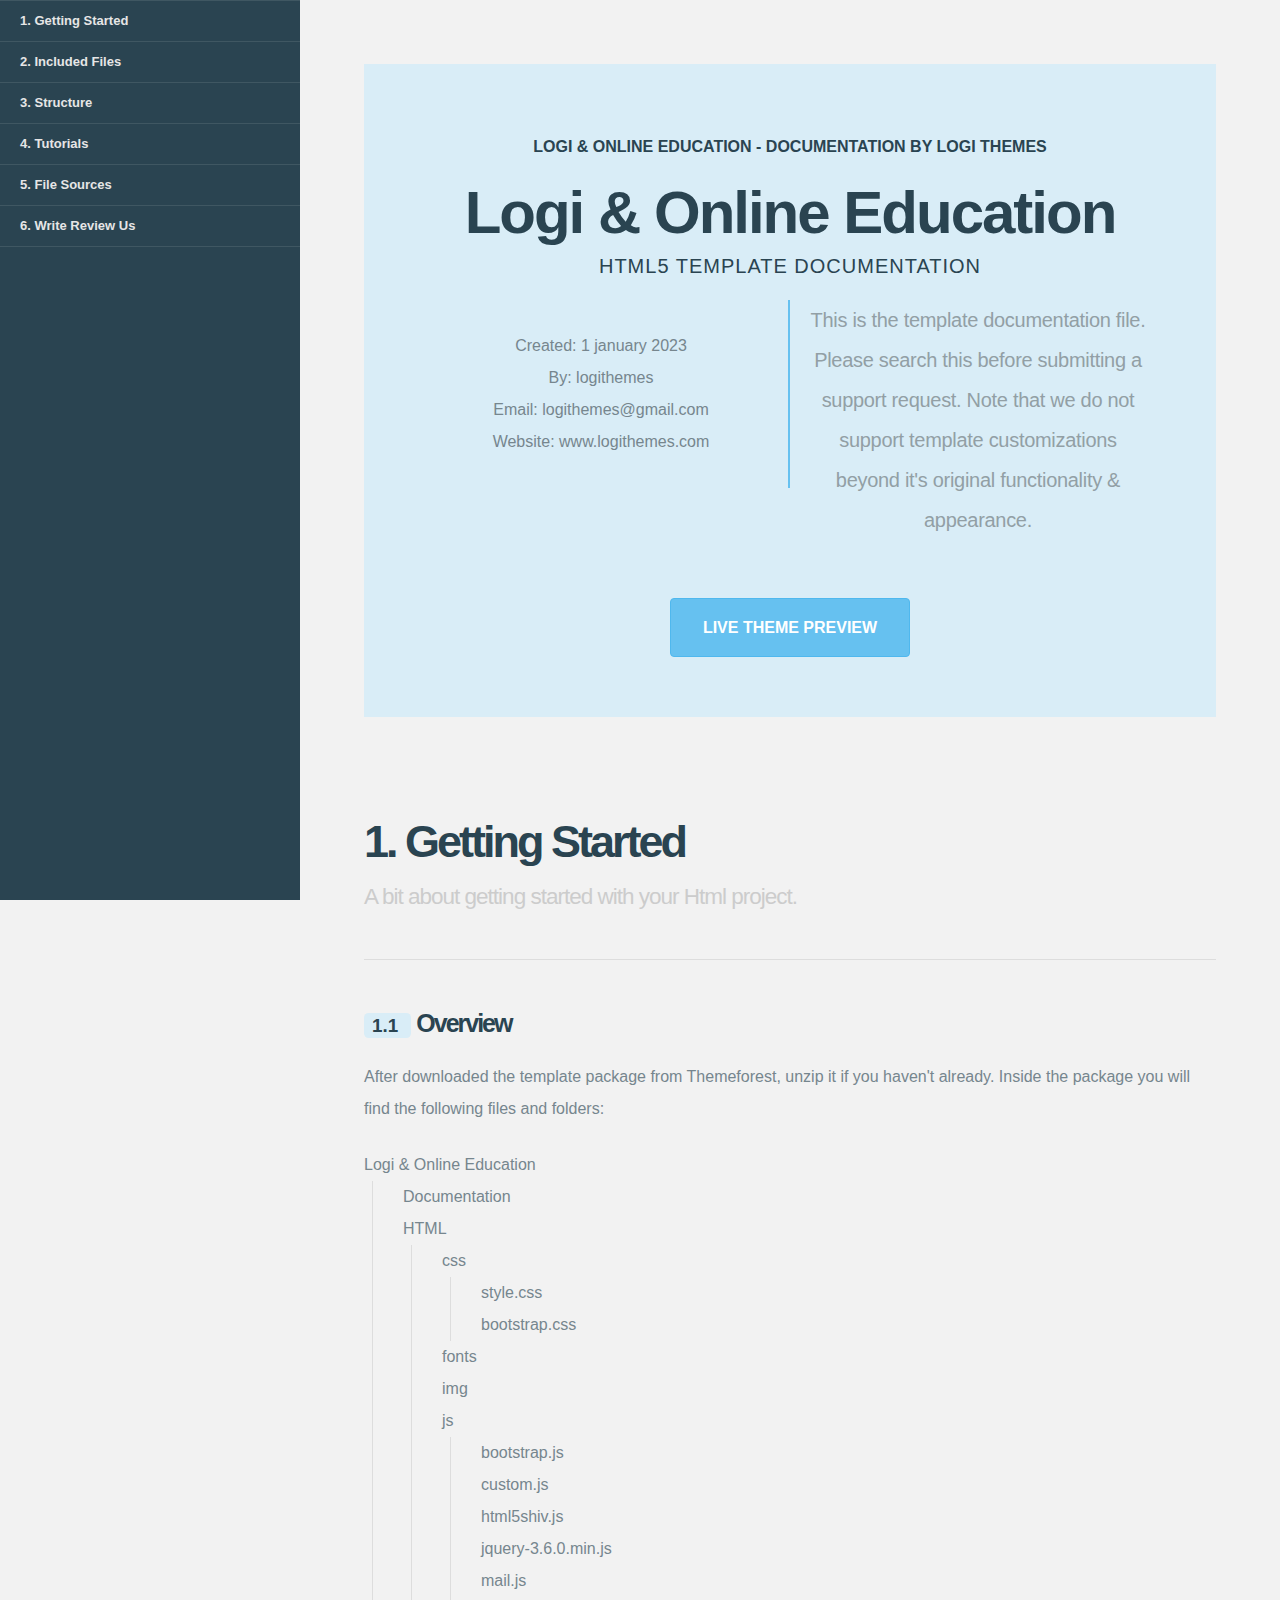
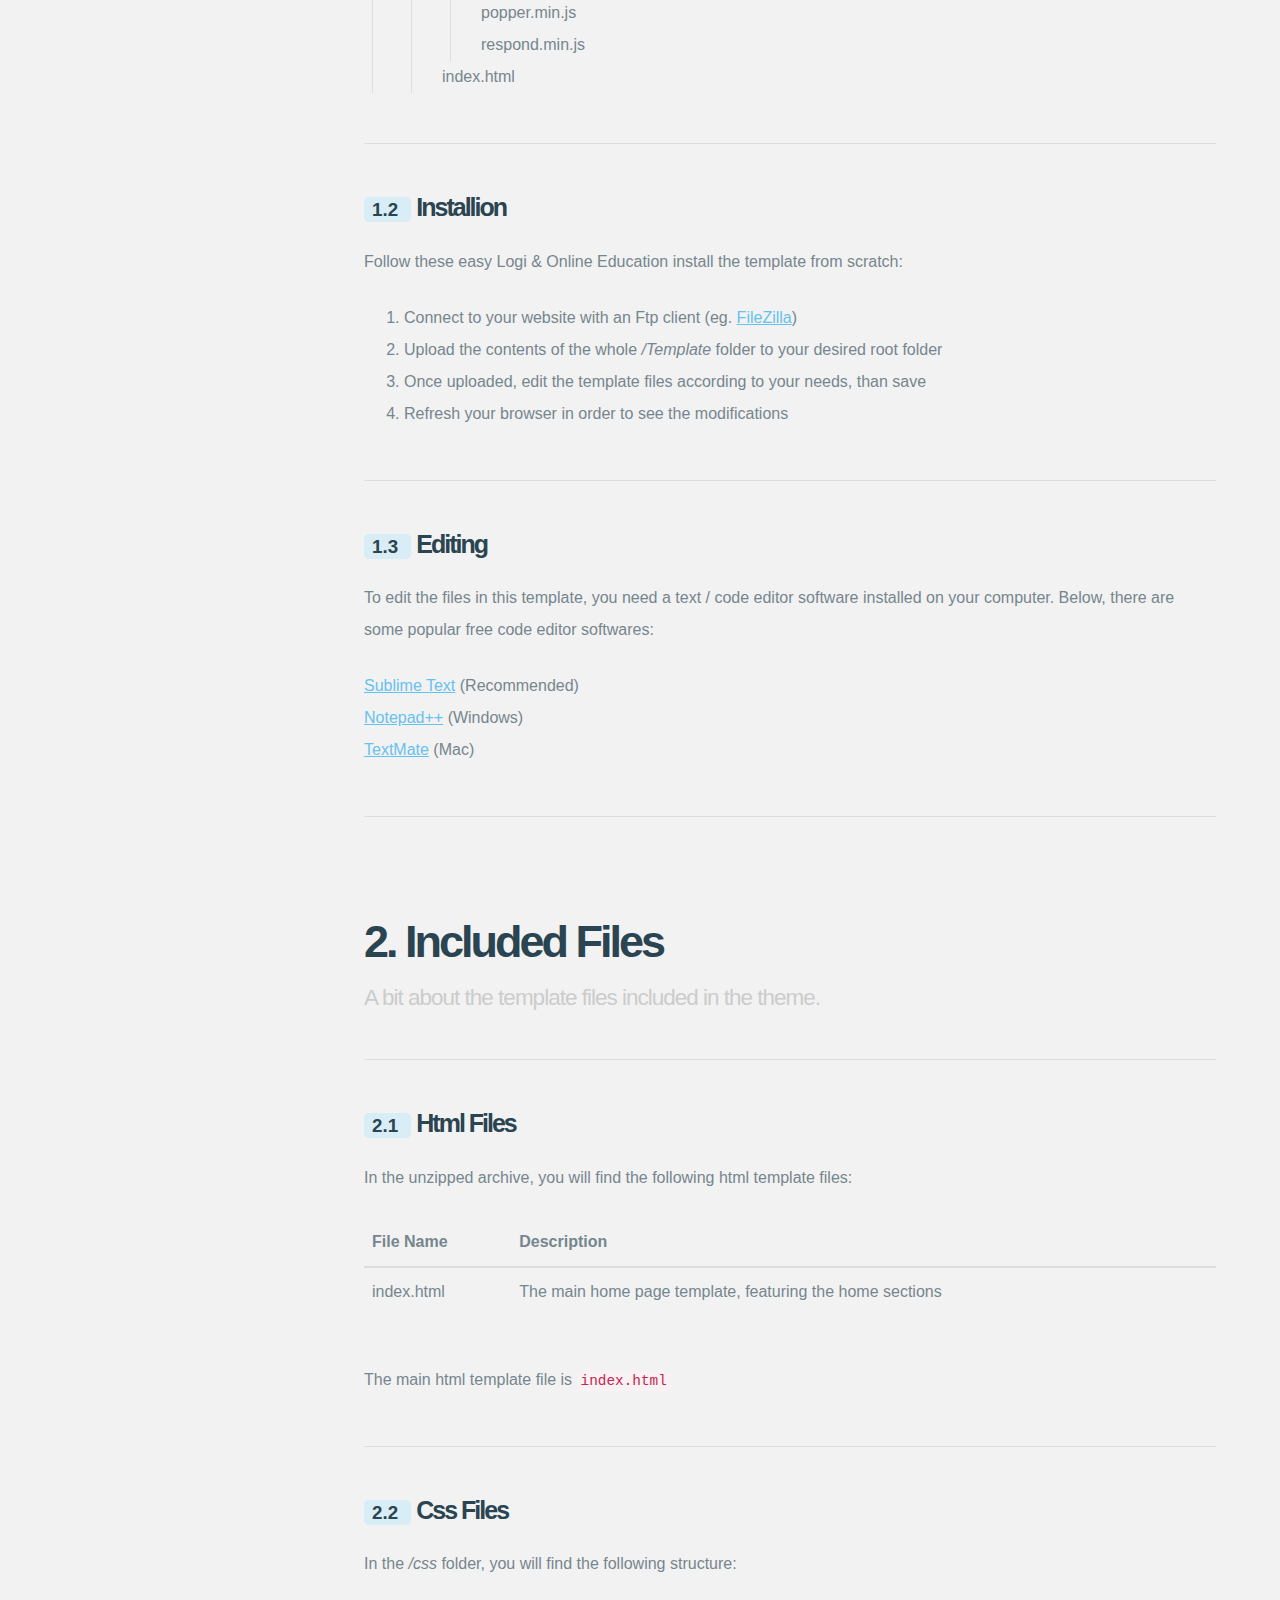
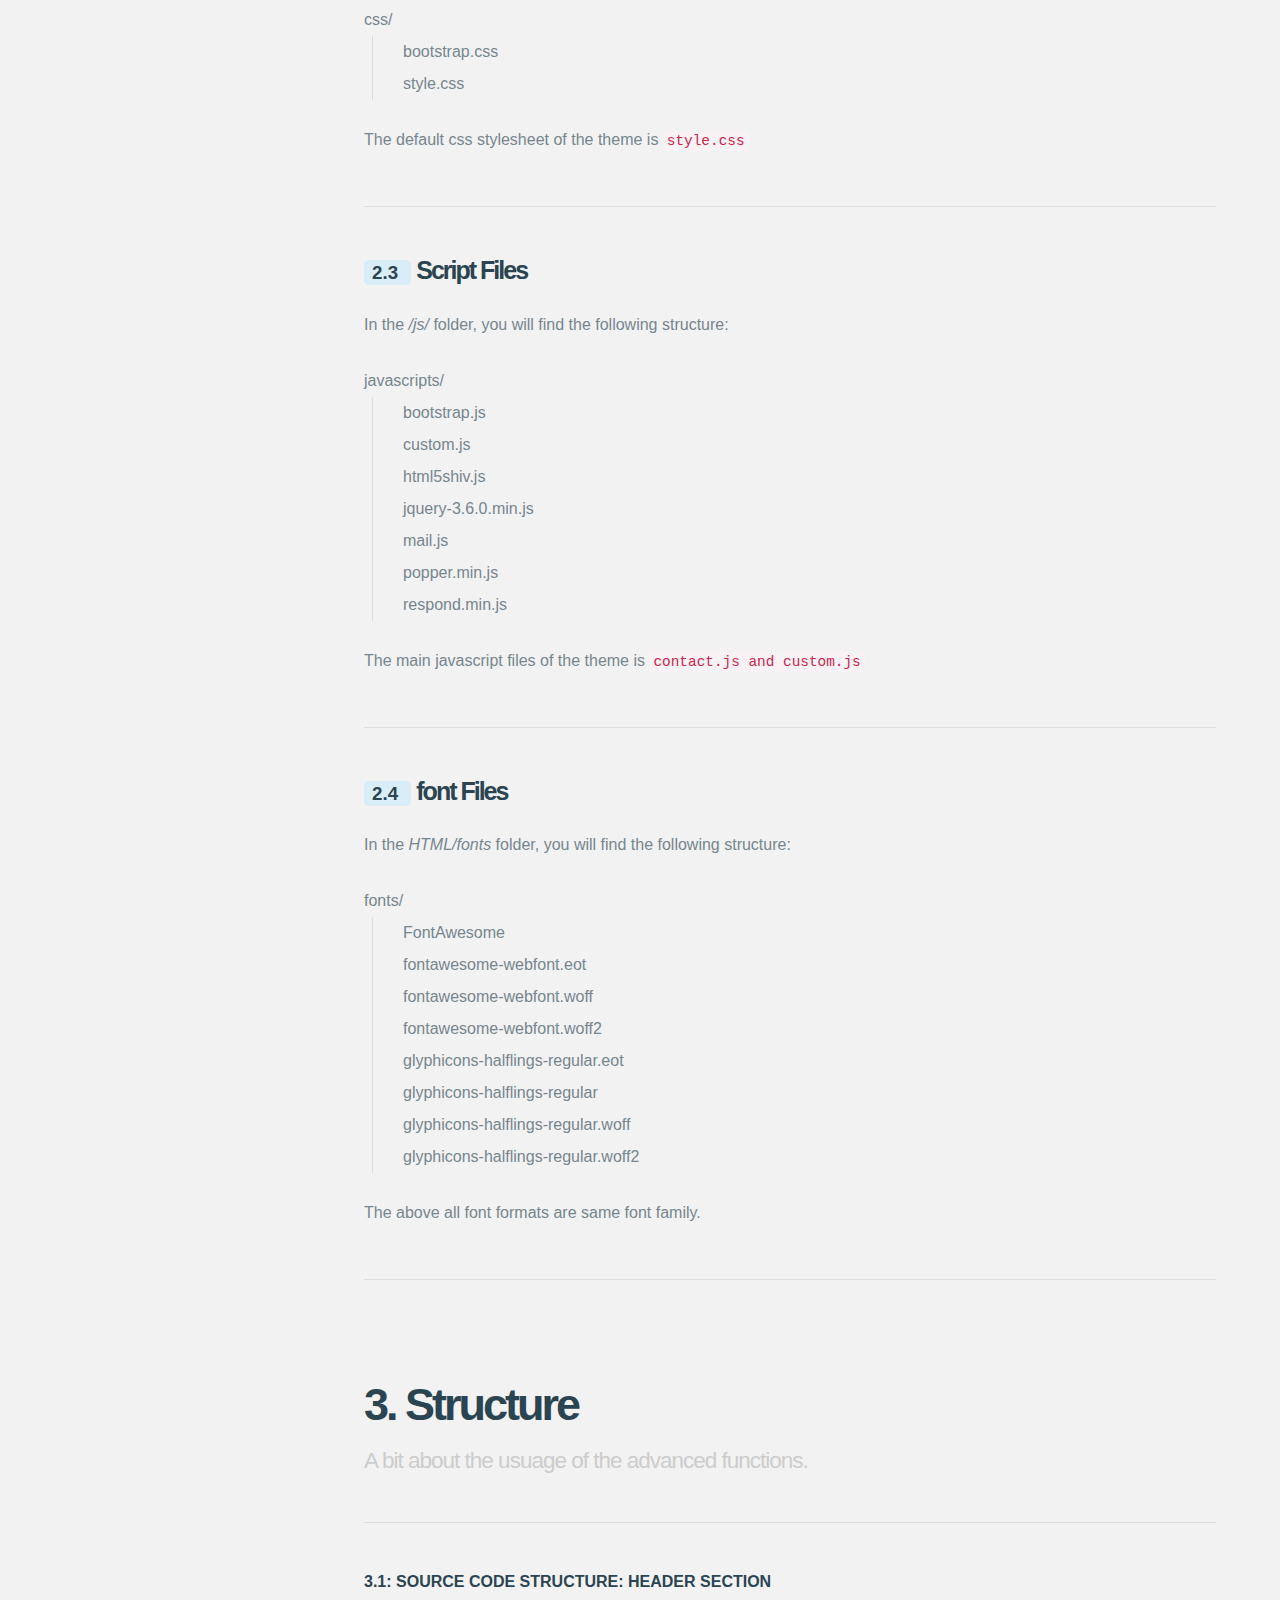
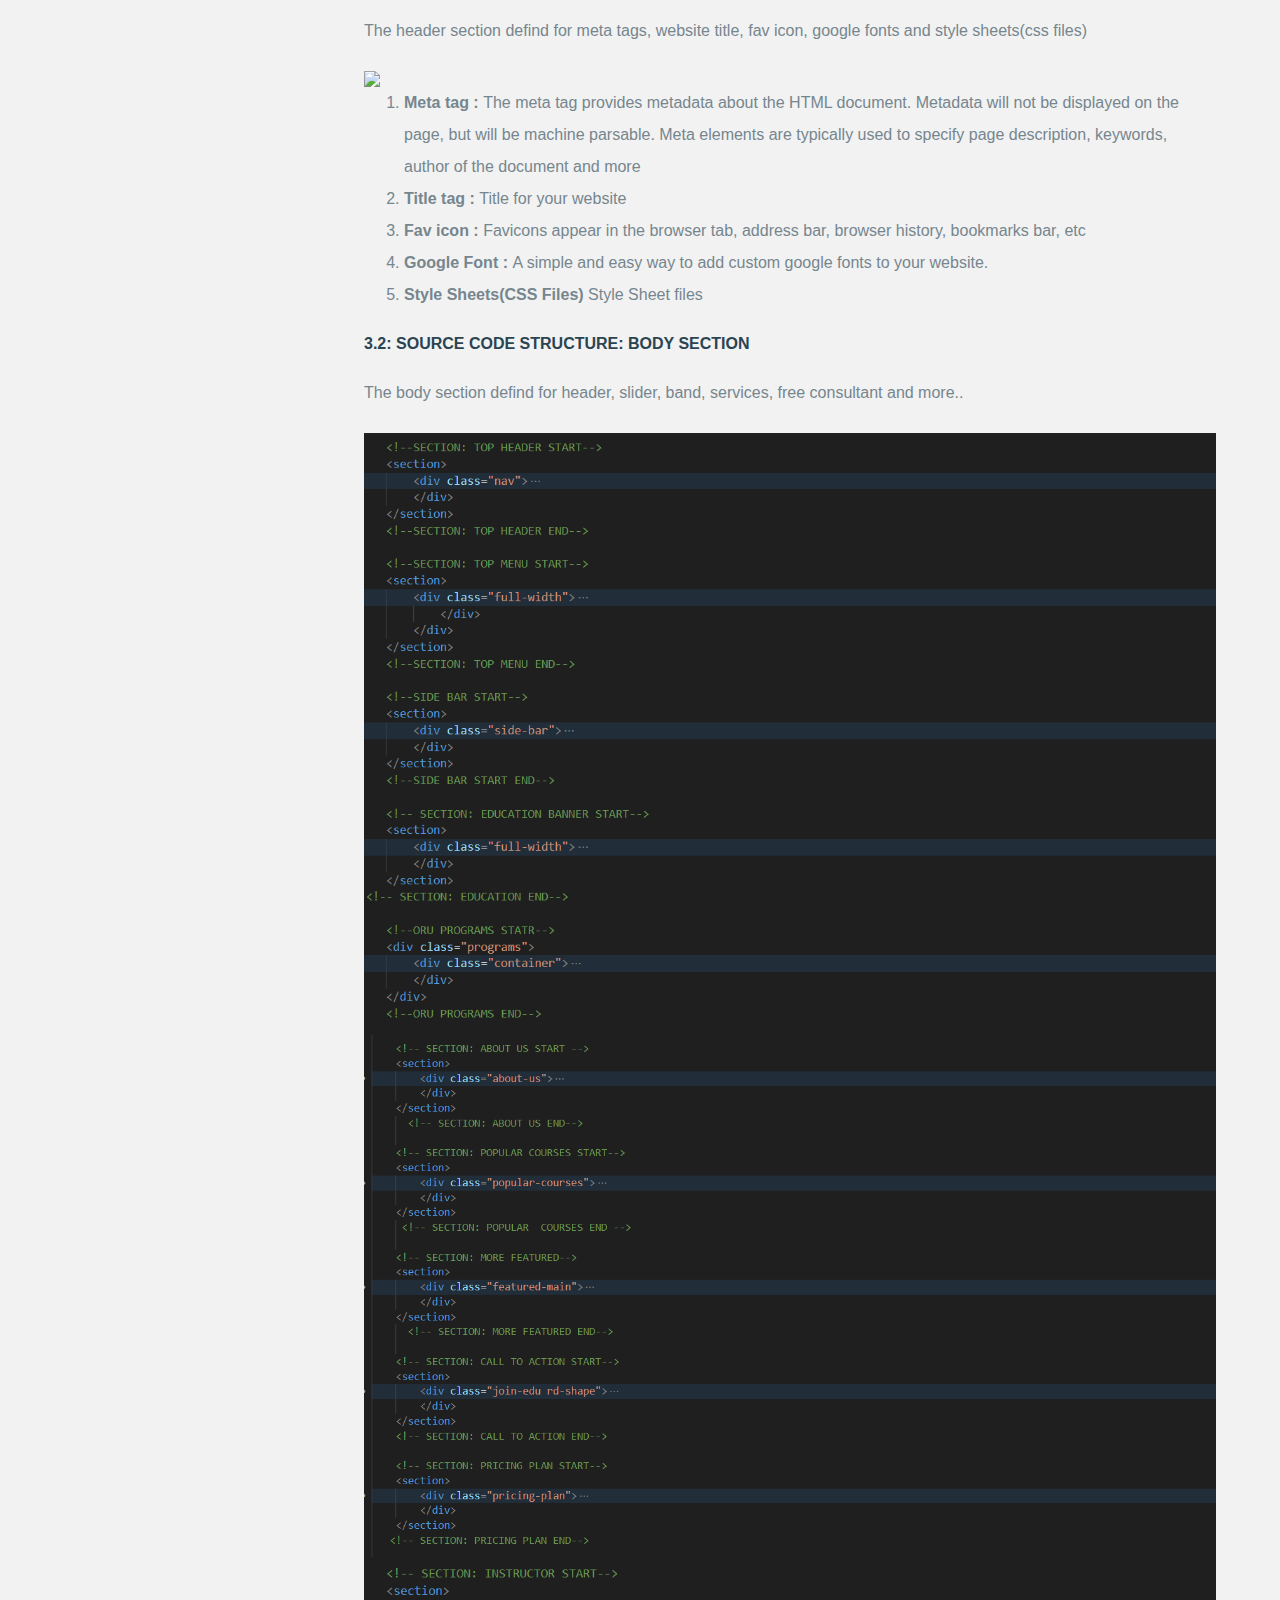
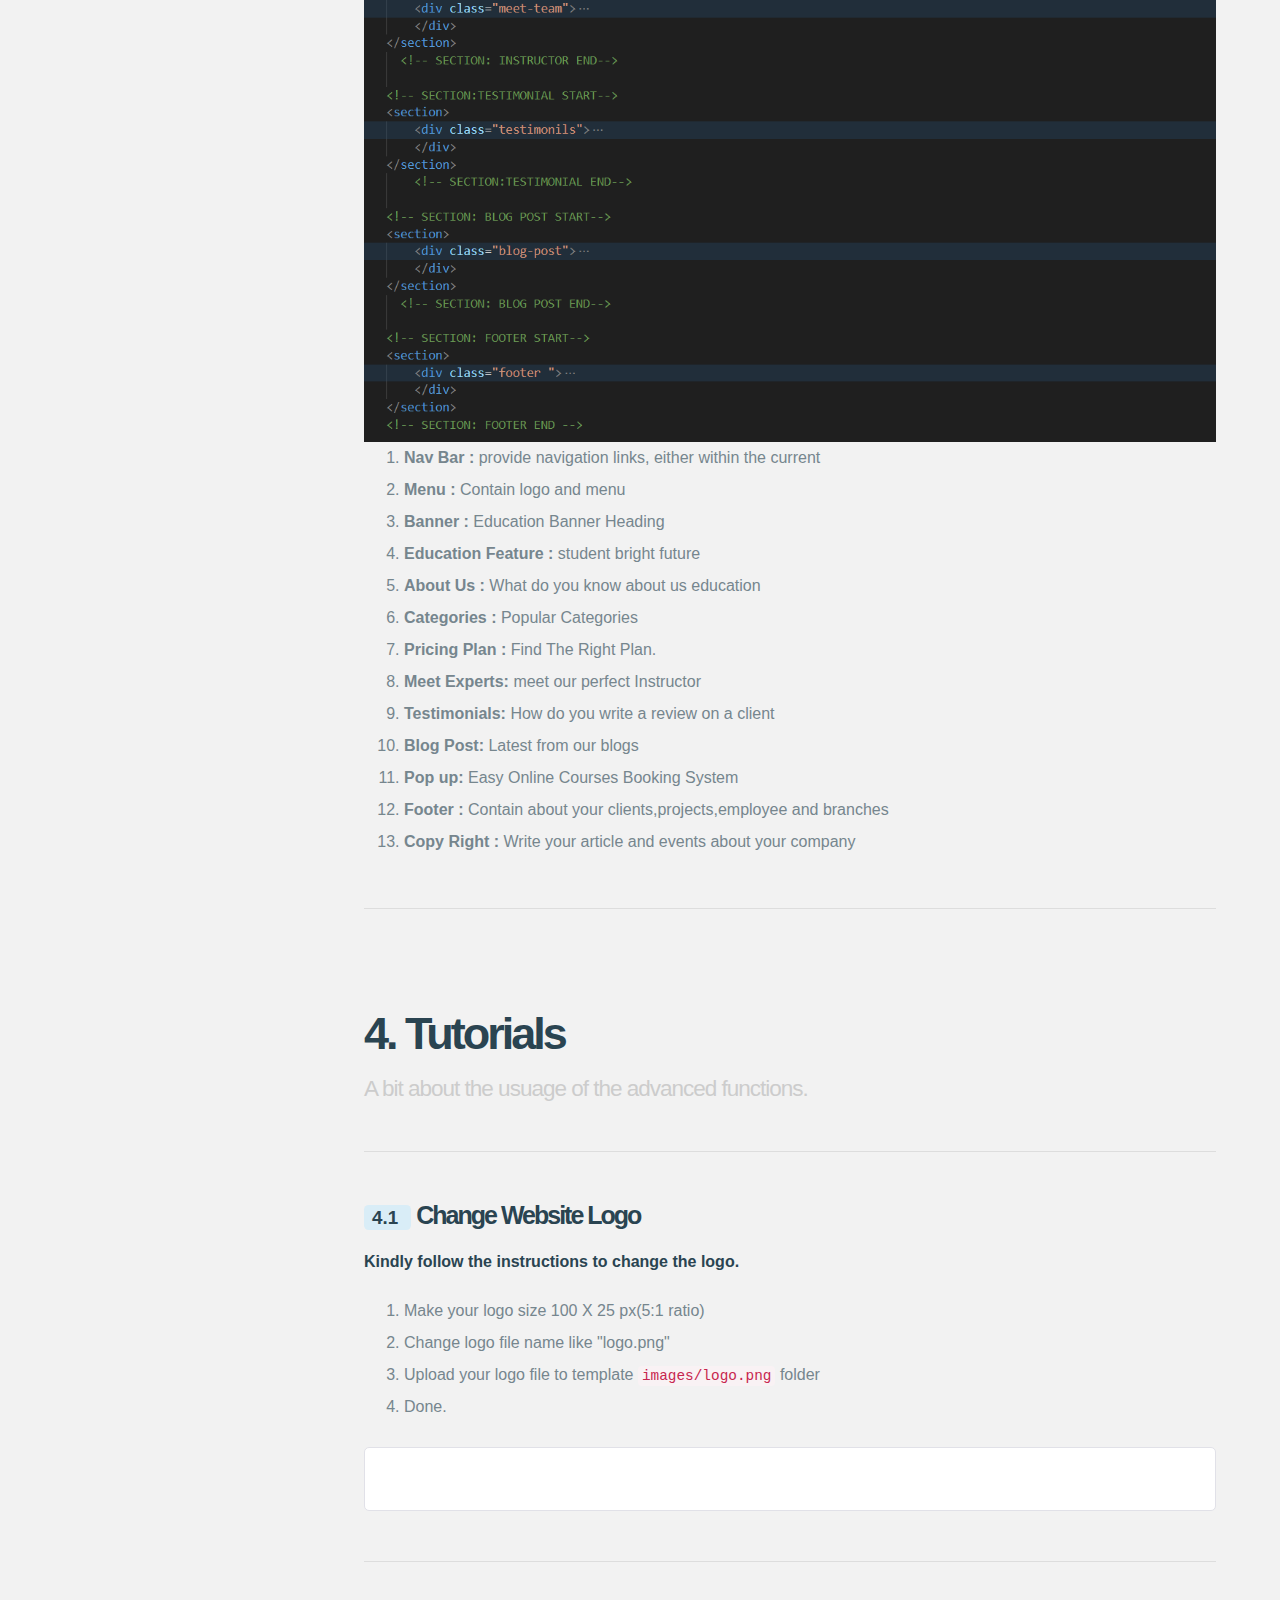
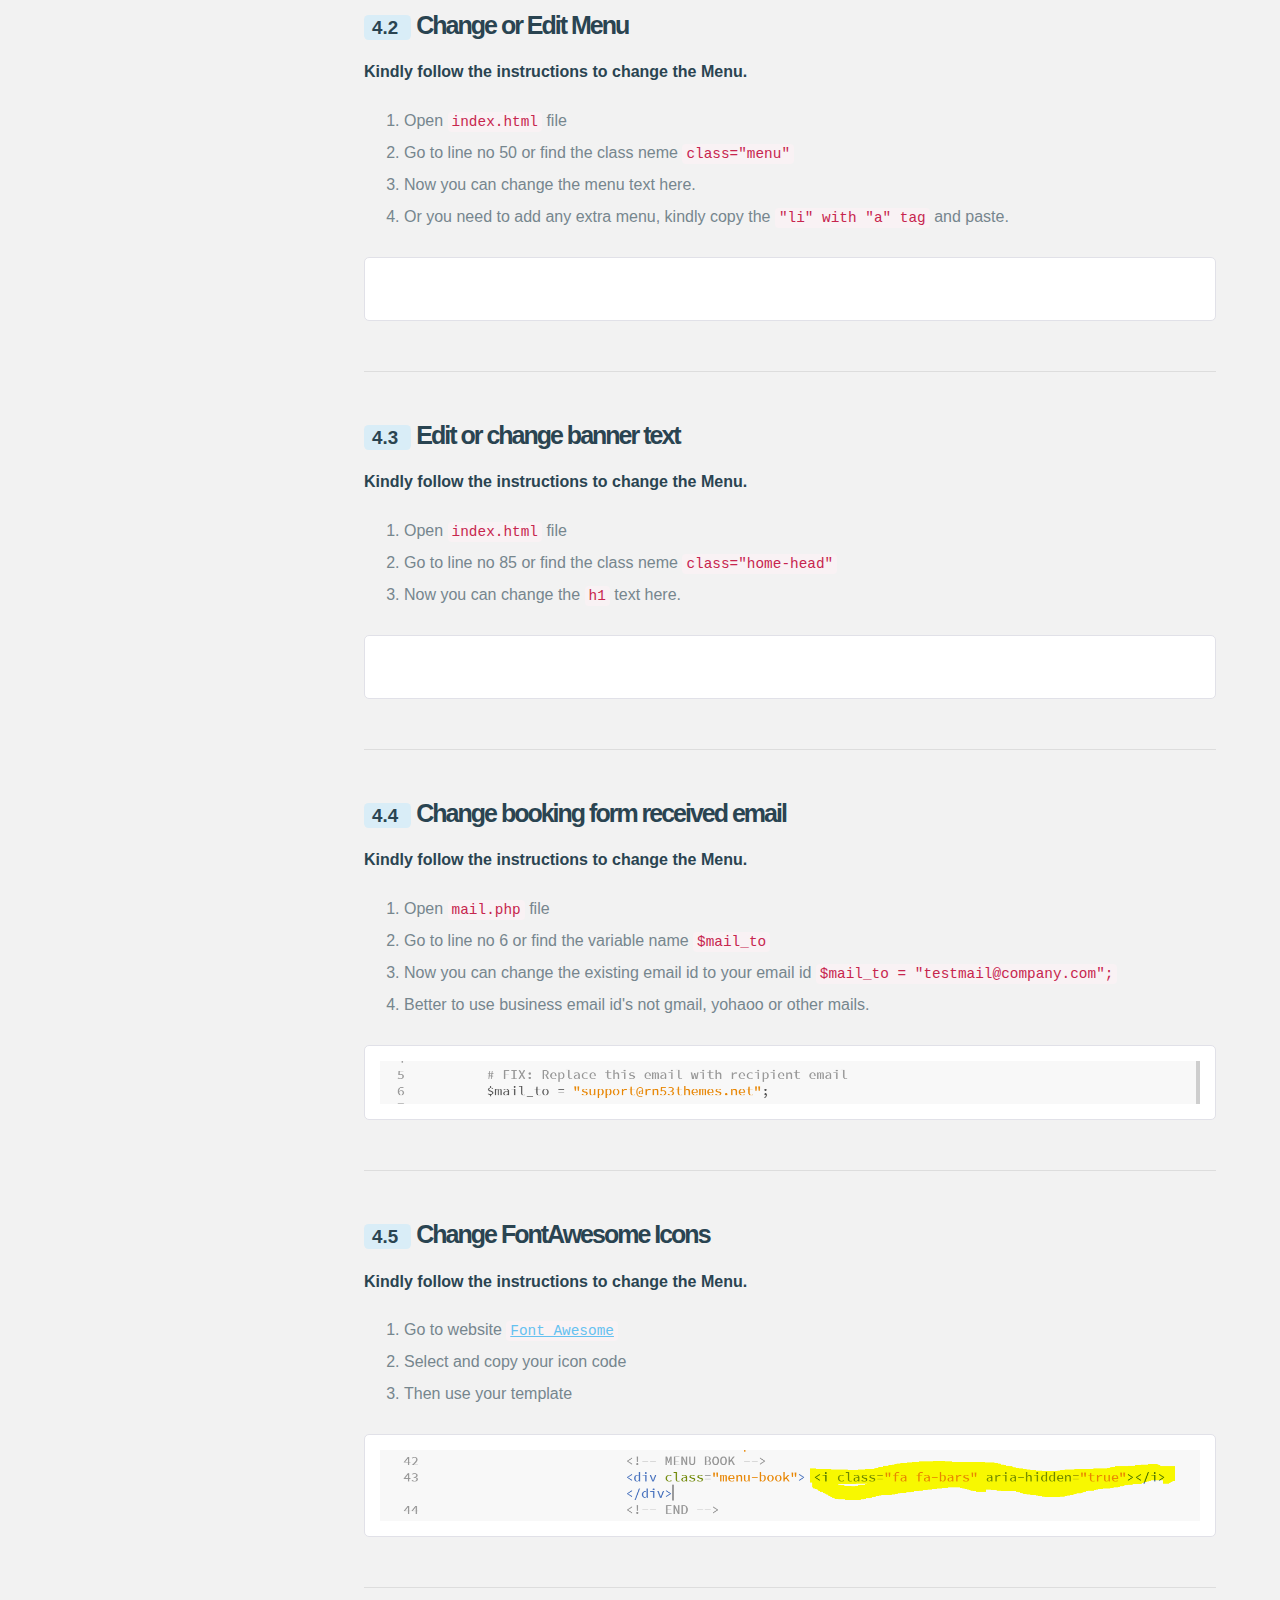
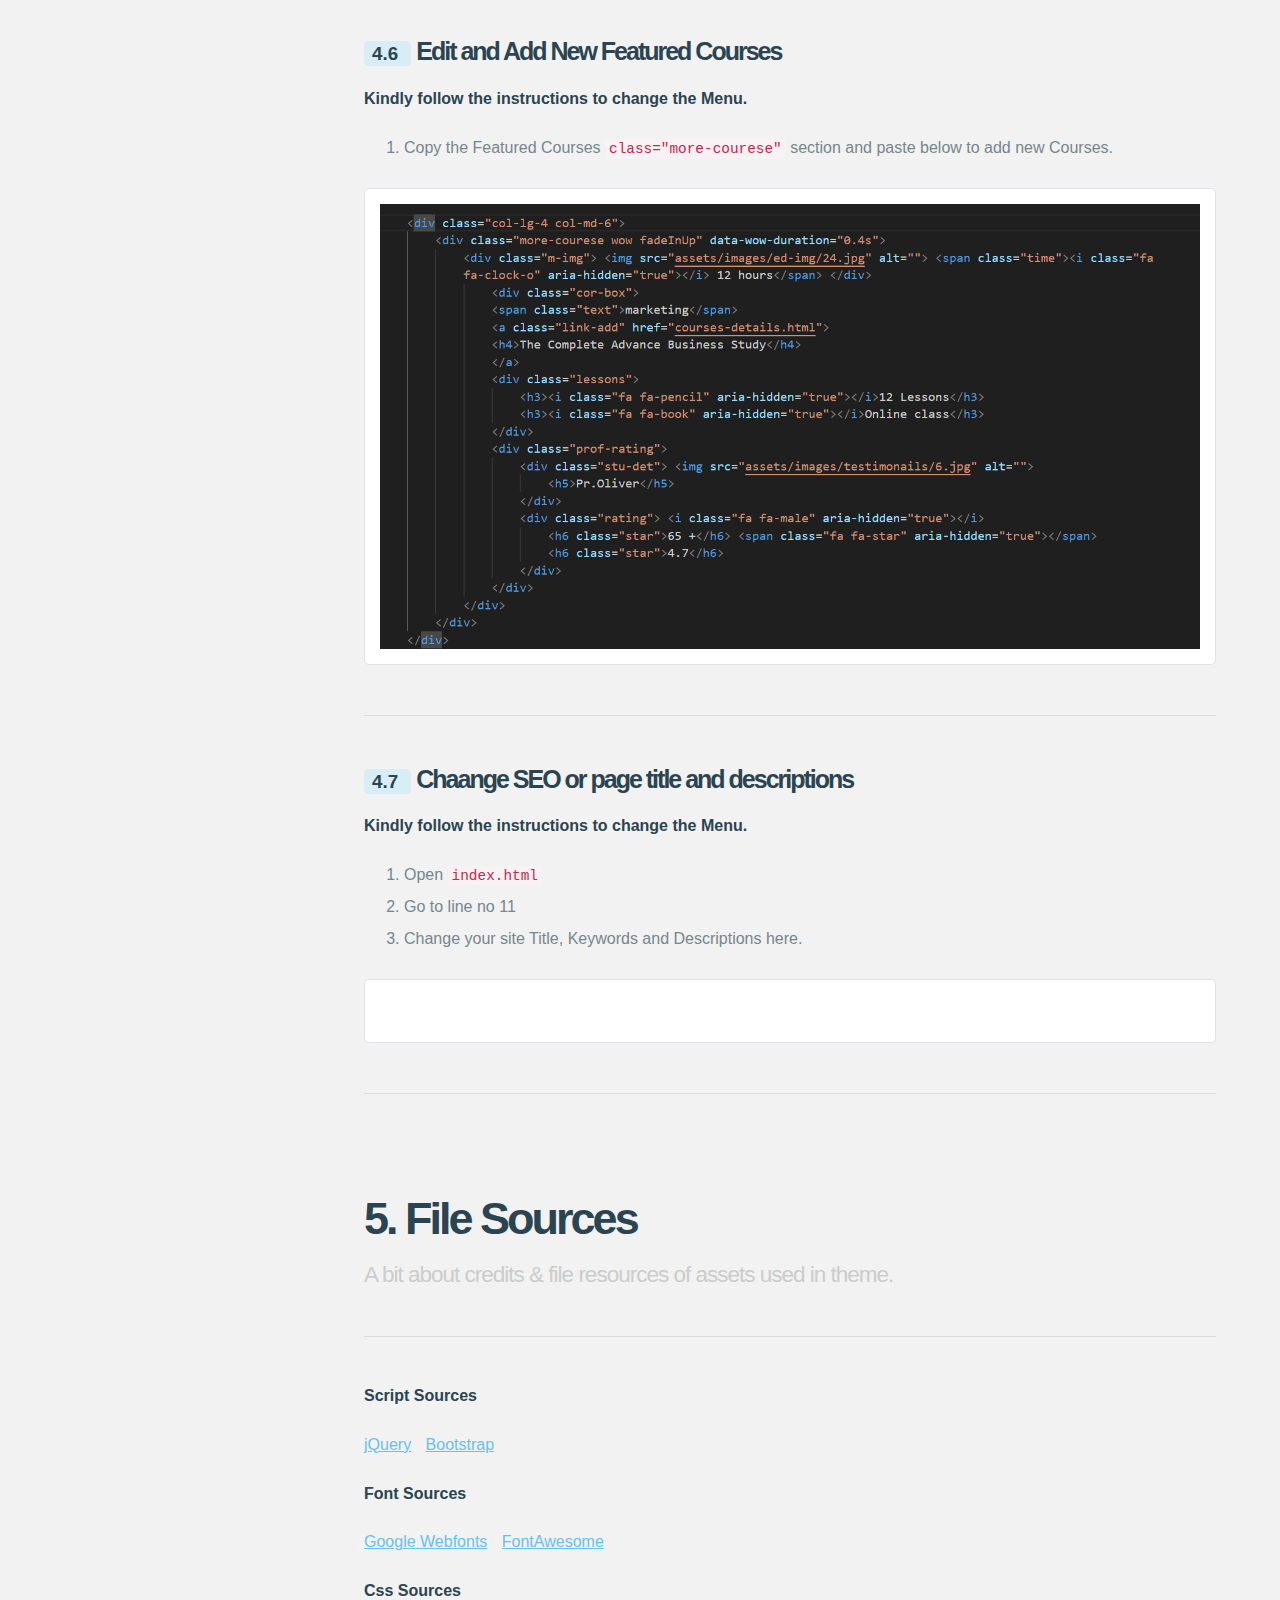
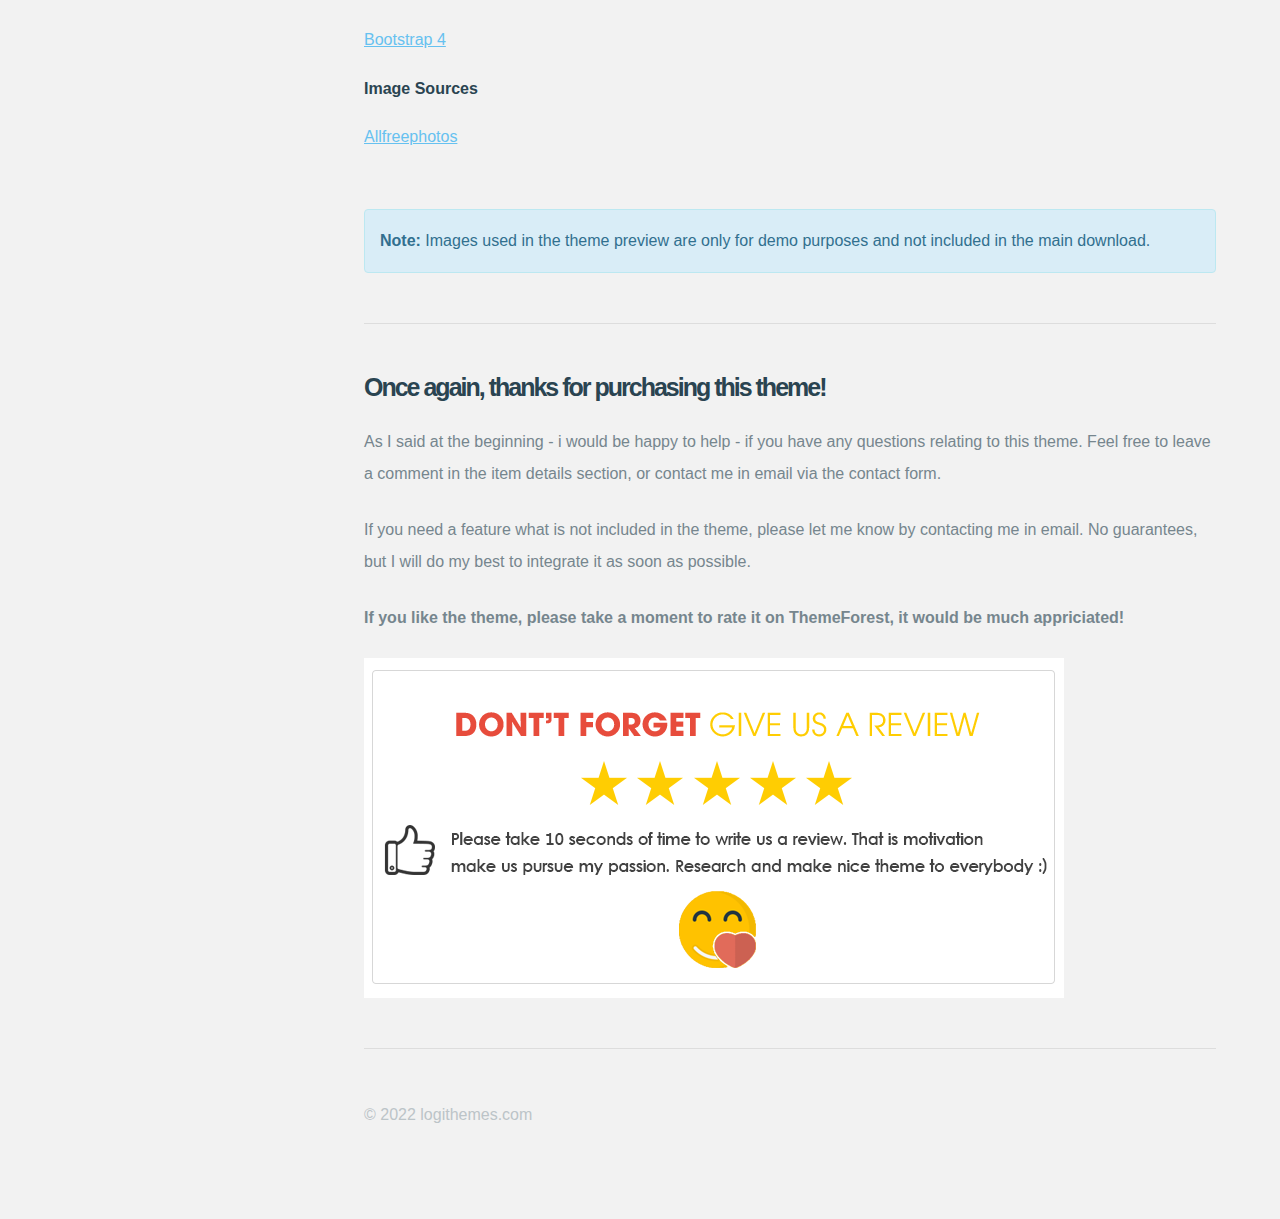
==== Delightful-Webflow-Sites/Main/Documentation/index.html @ df8b5260 "Envato" ====
<!DOCTYPE html>
<html lang="en">

<head>
    <meta charset="utf-8">
    <meta content="width=device-width, initial-scale=1" name="viewport">
    <meta content="FlatBook Html5 Template Documentation" name="description">
    <title> Logi & Online Education HTML5 Template| Documentation </title>
    <link href="assets/css/styles.css" rel="stylesheet">
    <!--[if lt IE 9]>
    <script src="assets/js/html5shiv.min.js"></script>
    <script src="assets/js/respond.min.js"></script>
    <![endif]-->
</head>

<body data-offset="50" data-spy="scroll" data-target="#docs-nav" id="docs-body">
    <nav id="docs-nav">
        
        <ul class="nav">
            <li> <a href="#">Getting Started</a>
                <ul>
                    <li> <a href="#">Overview</a> </li>
                    <li> <a href="#">Installion</a> </li>
                    <li> <a href="#">Editing</a> </li>
                </ul>
            </li>
            <li> <a href="#">Included Files</a>
                <ul>
                    <li> <a href="#">Html Files</a> </li>
                    <li> <a href="#">Css Files</a> </li>
                    <li> <a href="#">Script Files</a> </li>
                    <li> <a href="#font-files">Font Files</a> </li>
                </ul>
            </li>
            <li> <a href="#">Structure</a>
                <ul>
                    <li> <a href="#">Head Structure</a> </li>
                    <li> <a href="#">Body Structure</a> </li>
                </ul>
            </li>
            <li> <a href="#">Tutorials</a>
                <ul>
                    <li> <a href="#">Change website logo</a> </li>
                    <li> <a href="#">Edit and change menu</a> </li>
                    <li> <a href="#">Edit banner text</a> </li>
                    <li> <a href="#">Booking form email change</a> </li>
                    <li> <a href="#">Icons edit and change</a> </li>
                    <li> <a href="#">Edit Featured courses</a> </li>
                </ul>
            </li>
            <li> <a href="#">File Sources</a> </li>
            <li> <a href="#">Write Review Us</a> </li>
        </ul>
    </nav>
    <div id="docs-main">
        <!-- OVERVIEW -->
        <header class="docs-row">
            <h4>Logi & Online Education - Documentation by logi Themes </h4>
            <h1>
                Logi & Online Education<small> HTML5 Template Documentation</small>
            </h1>
            <div class="rows">
                <div class="col-md-6 n-author"> Created: 1 january 2023
                    <br> By: logithemes
                    <br> Email: logithemes@gmail.com
                    <br> Website: www.logithemes.com
                </div>
                <div class="col-md-6">
                    <p class="lead"> This is the template documentation file. Please search this before submitting a support request. Note that we do not support template customizations beyond it's original functionality &amp; appearance. </p>
                </div>
            </div> <a class="button" href="https://logithemes.com/education/" target="_blank">Live Theme Preview</a>
        </header>
        <!-- GETTING STARTED -->
        <section class="docs-row">
            <header class="section-block">
                <h2 id="getting-started">
                    Getting Started <small>A bit about getting started with your Html project.</small>
                </h2>
            </header>
            <div class="section-block">
                <h3 id="overview">Overview</h3>
                <p> After downloaded the template package from Themeforest, unzip it if you haven't already. Inside the package you will find the following files and folders: </p>
                <ul class="folders">
                    <li> Logi & Online Education
                        <ul>
                            <li> Documentation </li>
                            <li> HTML
                                <ul>
                                    <li>css
                                        <ul>
                                            <li>style.css</li>
                                            <li>bootstrap.css</li>
                                        </ul>
                                    </li>
                                    <li>fonts</li>
                                    <li>img</li>
                                    <li>js
                                        <ul>
                                            <li>bootstrap.js</li>
                                            <li>custom.js</li>
                                            <li>html5shiv.js</li>
                                            <li>jquery-3.6.0.min.js</li>
                                            <li>mail.js</li>
                                            <li>popper.min.js</li>
                                            <li>respond.min.js</li>
                                        </ul>
                                    </li>
                                    <li>index.html</li>
                                </ul>
                            </li>
                        </ul>
                    </li>
                </ul>
            </div>
            <div class="section-block">
                <h3 id="installion">
                    Installion
                </h3>
                <p> Follow these easy Logi & Online Education install the template from scratch: </p>
                <ol>
                    <li>Connect to your website with an Ftp client (eg. <a href="https://filezilla-project.org/download.php?type=client" target="_blank">FileZilla</a>) </li>
                    <li>Upload the contents of the whole <em>/Template</em> folder to your desired root folder </li>
                    <li>Once uploaded, edit the template files according to your needs, than save </li>
                    <li>Refresh your browser in order to see the modifications </li>
                </ol>
            </div>
            <div class="section-block">
                <h3 id="editing">
                    Editing
                </h3>
                <p> To edit the files in this template, you need a text / code editor software installed on your computer. Below, there are some popular free code editor softwares: </p>
                <ul>
                    <li><a href="http://www.sublimetext.com/" target="_blank">Sublime Text</a> (Recommended) </li>
                    <li><a href="https://notepad-plus-plus.org/" target="_blank">Notepad++</a> (Windows) </li>
                    <li><a href="http://macromates.com/" target="_blank">TextMate</a> (Mac) </li>
                </ul>
            </div>
        </section>
        <!-- INCLUDED FILES -->
        <section class="docs-row">
            <header class="section-block">
                <h2 id="included-files">
                    Included Files <small>A bit about the template files included in the theme.</small>
                </h2>
            </header>
            <div class="section-block">
                <h3 id="html-files">
                    Html Files
                </h3>
                <p> In the unzipped archive, you will find the following html template files: </p>
                <div class="table-responsive">
                    <table class="table">
                        <thead>
                            <tr>
                                <th> File Name </th>
                                <th> Description </th>
                            </tr>
                        </thead>
                        <tbody>
                            <tr>
                                <td>index.html</td>
                                <td>The main home page template, featuring the home sections</td>
                            </tr>
                        </tbody>
                    </table>
                </div>
                <p>The main html template file is <code>index.html</code> </p>
            </div>
            <div class="section-block">
                <h3 id="css-files">
                    Css Files
                </h3>
                <p> In the <em>/css</em> folder, you will find the following structure: </p>
                <ul class="folders">
                    <li> css/
                        <ul>

                            <li>bootstrap.css</li>
                            <li>style.css</li>
                        </ul>
                    </li>
                </ul>
                <p>The default css stylesheet of the theme is <code>style.css</code> </p>
            </div>
            <div class="section-block">
                <h3 id="script-files">
                    Script Files
                </h3>
                <p> In the <em>/js/</em> folder, you will find the following structure: </p>
                <ul class="folders">
                    <li> javascripts/
                        <ul>
                            <li>bootstrap.js</li>
                            <li>custom.js</li>
                            <li>html5shiv.js</li>
                            <li>jquery-3.6.0.min.js</li>
                            <li>mail.js</li>
                            <li>popper.min.js</li>
                            <li>respond.min.js</li>
                        </ul>
                    </li>
                </ul>
                <p>The main javascript files of the theme is <code>contact.js and custom.js</code> </p>
            </div>
            <div class="section-block">
                <h3 id="font-files">
                    font Files
                </h3>
                <p> In the <em>HTML/fonts</em> folder, you will find the following structure: </p>
                <ul class="folders">
                    <li> fonts/
                        <ul>
                            <li> FontAwesome </li>
                            <li> fontawesome-webfont.eot </li>
                            <li> fontawesome-webfont.woff </li>
                            <li> fontawesome-webfont.woff2 </li>
                            <li> glyphicons-halflings-regular.eot </li>
                            <li> glyphicons-halflings-regular </li>
                            <li> glyphicons-halflings-regular.woff </li>
                            <li> glyphicons-halflings-regular.woff2 </li>
                        </ul>
                    </li>
                </ul>
                <p>The above all font formats are same font family.
            </div>
        </section>
        <section class="docs-row" id="structure">
            <header class="section-block">
                <h2 id="structure">
                    Structure <small>A bit about the usuage of the advanced functions.</small>
                </h2>
            </header>
            <div class="section-block">
                <h5 id="head-structure">3.1: SOURCE CODE STRUCTURE: HEADER SECTION</h5>
                <p>The header section defind for meta tags, website title, fav icon, google fonts and style sheets(css files)</p> <img src="assets/images/sch.png" class="img-responsive">
                <ol>
                    <li><b>Meta tag : </b> The meta tag provides metadata about the HTML document. Metadata will not be displayed on the page, but will be machine parsable. Meta elements are typically used to specify page description, keywords, author of the document and more</li>
                    <li><b>Title tag : </b> Title for your website</li>
                    <li><b>Fav icon : </b> Favicons appear in the browser tab, address bar, browser history, bookmarks bar, etc</li>
                    <li><b>Google Font : </b> A simple and easy way to add custom google fonts to your website.</li>
                    <li><b>Style Sheets(CSS Files)</b> Style Sheet files</li>
                </ol>
                <h5 id="body-structure">3.2: SOURCE CODE STRUCTURE: BODY SECTION</h5>
                <p>The body section defind for header, slider, band, services, free consultant and more..</p> <img src="assets/images/scb.png" class="img-responsive"> <img src="assets/images/scb1.png" class="img-responsive">
                <img src="assets/images/scb2.png" class="img-responsive">
                
                     
                <ol>
                    <li><b>Nav Bar : </b> provide navigation links, either within the current</li>
                    <li><b>Menu : </b> Contain logo and menu</li>
                    <li><b>Banner : </b>Education Banner Heading</li>
                    <li><b>Education Feature : </b>student bright future</li>
                    <li><b>About Us : </b>What do you know about us education</li>
                    <li><b>Categories : </b> Popular Categories</li>
                    <li><b>Pricing Plan : </b> Find The Right Plan.</li>
                    <li><b>Meet Experts: </b> meet our perfect Instructor</li>
                    <li><b>Testimonials: </b> How do you write a review on a client</li>
                    <li><b>Blog Post: </b> Latest from our blogs</li>

                    <li><b>Pop up: </b> Easy Online Courses Booking System</li>
                    <li><b>Footer : </b> Contain about your clients,projects,employee and branches</li>
                    <li><b>Copy Right : </b> Write your article and events about your company</li>
                </ol>
            </div>
        </section>
        <!-- TUTORIALS -->
        <section class="docs-row">
            <header class="section-block">
                <h2 id="tutorials">
                    Tutorials <small>A bit about the usuage of the advanced functions.</small>
                </h2>
            </header>
            <div class="section-block">
                <h3 id="change-website-logo">Change Website Logo</h3>
                <h5>Kindly follow the instructions to change the logo.</h5>
                <ol>
                    <li>Make your logo size 100 X 25 px(5:1 ratio)</li>
                    <li>Change logo file name like "logo.png"</li>
                    <li>Upload your logo file to template <code>images/logo.png</code> folder</li>
                    <li>Done.</li>
                </ol>
                <div class="scrn"><img src="assets/images/logo-edit.PNG" alt=""></div>
                <!--<pre class="prettyprint no-mg-b">&lt;link rel=&quot;stylesheet&quot; href=&quot;css/responsive.css&quot;&gt;</pre>-->
            </div>
            <div class="section-block">
                <h3 id="edit-and-change-menu">Change or Edit Menu</h3>
                <h5>Kindly follow the instructions to change the Menu.</h5>
                <ol>
                    <li>Open <code>index.html</code> file</li>
                    <li>Go to line no 50 or find the class neme <code>class="menu"</code></li>
                    <li>Now you can change the menu text here.</li>
                    <li>Or you need to add any extra menu, kindly copy the <code>"li" with "a" tag</code> and paste.</li>
                </ol>
                <div class="scrn"><img src="assets/images/menu-edit.PNG" alt=""></div>
            </div>
            <div class="section-block">
                <h3 id="edit-banner-text">Edit or change banner text</h3>
                <h5>Kindly follow the instructions to change the Menu.</h5>
                <ol>
                    <li>Open <code>index.html</code> file</li>
                    <li>Go to line no 85 or find the class neme <code>class="home-head"</code></li>
                    <li>Now you can change the <code>h1</code> text here.</li>
                </ol>
                <div class="scrn"><img src="assets/images/h1-tag.PNG" alt=""></div>
            </div>
            <div class="section-block">
                <h3 id="booking-form-email-change">Change booking form received email</h3>
                <h5>Kindly follow the instructions to change the Menu.</h5>
                <ol>
                    <li>Open <code>mail.php</code> file</li>
                    <li>Go to line no 6 or find the variable name <code>$mail_to</code></li>
                    <li>Now you can change the existing email id to your email id <code>$mail_to = "testmail@company.com";</code></li>
                    <li>Better to use business email id's not gmail, yohaoo or other mails.</li>
                </ol>
                <div class="scrn"><img src="assets/images/email-id.PNG" alt=""></div>
            </div>
            <div class="section-block">
                <h3 id="icons-edit-and-change">Change FontAwesome Icons</h3>
                <h5>Kindly follow the instructions to change the Menu.</h5>
                <ol>
                    <li>Go to website <code><a href="https://fontawesome.com/v4.7/icons/" target="_blank">Font Awesome</a></code></li>
                    <li>Select and copy your icon code</li>
                    <li>Then use your template</li>
                </ol>
                <div class="scrn"><img src="assets/images/fav-icon.PNG" alt=""></div>
            </div>
            <div class="section-block">
                <h3 id="edit-featured-courses">Edit and Add New Featured Courses</h3>
                <h5>Kindly follow the instructions to change the Menu.</h5>
                <ol>
                    <li>Copy the Featured Courses <code>class="more-courese"</code> section and paste below to add new Courses.</li>
                </ol>
                <div class="scrn"><img src="assets/images/Courses.png" alt=""></div>
            </div>
            <div class="section-block">
                <h3 id="seo-setting">Chaange SEO or page title and descriptions</h3>
                <h5>Kindly follow the instructions to change the Menu.</h5>
                <ol>
                    <li>Open <code>index.html</code></li>
                    <li>Go to line no 11</li>
                    <li>Change your site Title, Keywords and Descriptions here.</li>
                </ol>
                <div class="scrn"><img src="assets/images/seo.PNG" alt=""></div>
            </div>
        </section>
        <!-- FILE SOURCES -->
        <section class="docs-row">
            <header class="section-block">
                <h2 id="file-sources">
                    File Sources <small>A bit about credits &amp; file resources of assets used in theme.</small>
                </h2>
            </header>
            <div class="section-block">
                <h5>
                    Script Sources
                </h5>
                <ul class="list-inline">
                    <li> <a href="http://jquery.com/" rel="nofollow">jQuery</a> </li>
                    <li> <a href="http://getbootstrap.com/javascript/" rel="nofollow">Bootstrap</a> </li>
                </ul>
                <h5>
                    Font Sources
                </h5>
                <ul class="list-inline">
                    <li> <a href="http://google.com/fonts" rel="nofollow">Google Webfonts</a> </li>
                    <li> <a href="http://fortawesome.github.io/Font-Awesome/" rel="nofollow">FontAwesome</a> </li>
                </ul>
                <h5>
                    Css Sources
                </h5>
                <ul class="list-inline">
                    <li> <a href="http://getbootstrap.com/css/" rel="nofollow">Bootstrap 4</a> </li>
                </ul>
                <h5>
                    Image Sources
                </h5>
                <ul class="list-inline">
                    <li> <a href="http://allfreephotos.net" rel="nofollow">Allfreephotos</a> </li>
                </ul>
                <br>
                <p class="alert alert-info"> <strong>Note:</strong> Images used in the theme preview are only for demo purposes and not included in the main download. </p>
            </div>
        </section>
        <!-- FOOTER -->
        <footer class="docs-row">
            <div class="section-block">
                <h3>
                    Once again, thanks for purchasing this theme!
                </h3>
                <p> As I said at the beginning - i would be happy to help - if you have any questions relating to this theme. Feel free to leave a comment in the item details section, or contact me in email via the contact form. </p>
                <p> If you need a feature what is not included in the theme, please let me know by contacting me in email. No guarantees, but I will do my best to integrate it as soon as possible. </p>
                <p> <strong>If you like the theme, please take a moment to rate it on ThemeForest, it would be much appriciated!</strong> </p>
            </div>
            <div class="write-review-us" id="write-review-us"> <img src="assets/images/review.png" class="img-responsive"> </div>
            <hr>
            <p class="text-muted">&copy; 2022 logithemes.com </p>
            <button class="button" data-placement="left" data-toggle="tooltip" id="scrolltop" title="Back to top" type="button">Top</button>
        </footer>
    </div>
    <!--/#docs-main-->
    <script src="assets/js/jquery.js"></script>
    <script src="assets/js/prettify.js"></script>
    <script src="assets/js/bootstrap.js"></script>
    <script>
        $(document).ready(function() {
            // Prettify init
            ! function($) {
                $(function() {
                    window.prettyPrint && prettyPrint()
                })
            }(window.jQuery)
            // Scrollspy highlighting fix
            $(window).on('load resize scroll', function() {
                var head = $('.docs-row').eq(1).offset().top;
                if ($(this).scrollTop() < head) {
                    $('#docs-nav li').removeClass('active');
                }
            });
            // Generate anchor links from the titles
            $('#docs-nav .nav li > a').each(function() {
                var str = $(this).text();
                anchor = str.replace(/\s+/g, '-').toLowerCase();
                $(this).attr('href', '#' + anchor);
            });
            // Generate the numeric indicator labels
            function indicators(elem, main, sub) {
                elem.each(function(index1) {
                    index2 = index1 + 1;
                    $(this).find(main).prepend('<span class="num">' + index2 + '. <\/span>');
                    $(this).find(sub).each(function(index3) {
                        $this = $(this);
                        index4 = index3 + 1;
                        $this.prepend('<span class="num">' + index2 + '.' + index4 + ' <\/span>');
                    });
                });
            };
            indicators($('#docs-main > section'), 'h2', 'h3');
            indicators($('#docs-nav  .nav > li'), '> a', 'ul > li > a');
            // Nav items smooth scrolling
            $('a[href*=#]:not([href=#])').click(function() {
                if (location.pathname.replace(/^\//, '') == this.pathname.replace(/^\//, '') && location.hostname == this.hostname) {
                    var target = $(this.hash);
                    target = target.length ? target : $('[name=' + this.hash.slice(1) + ']');
                    if (target.length) {
                        $('html,body').animate({
                            scrollTop: target.offset().top
                        }, 700);
                        return false;
                    }
                }
            });
            // Initialize bootstrap tooltips
            $('[data-toggle="tooltip"]').tooltip();
            // Scrolltop button visibility
            $(window).on('load resize scroll', function() {
                if ($(this).scrollTop() > 600) {
                    $('#scrolltop').addClass('visible');
                } else {
                    $('#scrolltop').removeClass('visible');
                }
            });
            // Scrolltop button scrolling function
            $('#scrolltop').click(function() {
                $('html,body').animate({
                    scrollTop: 0
                }, 700);
            });
        });
    </script>
</body>

</html>
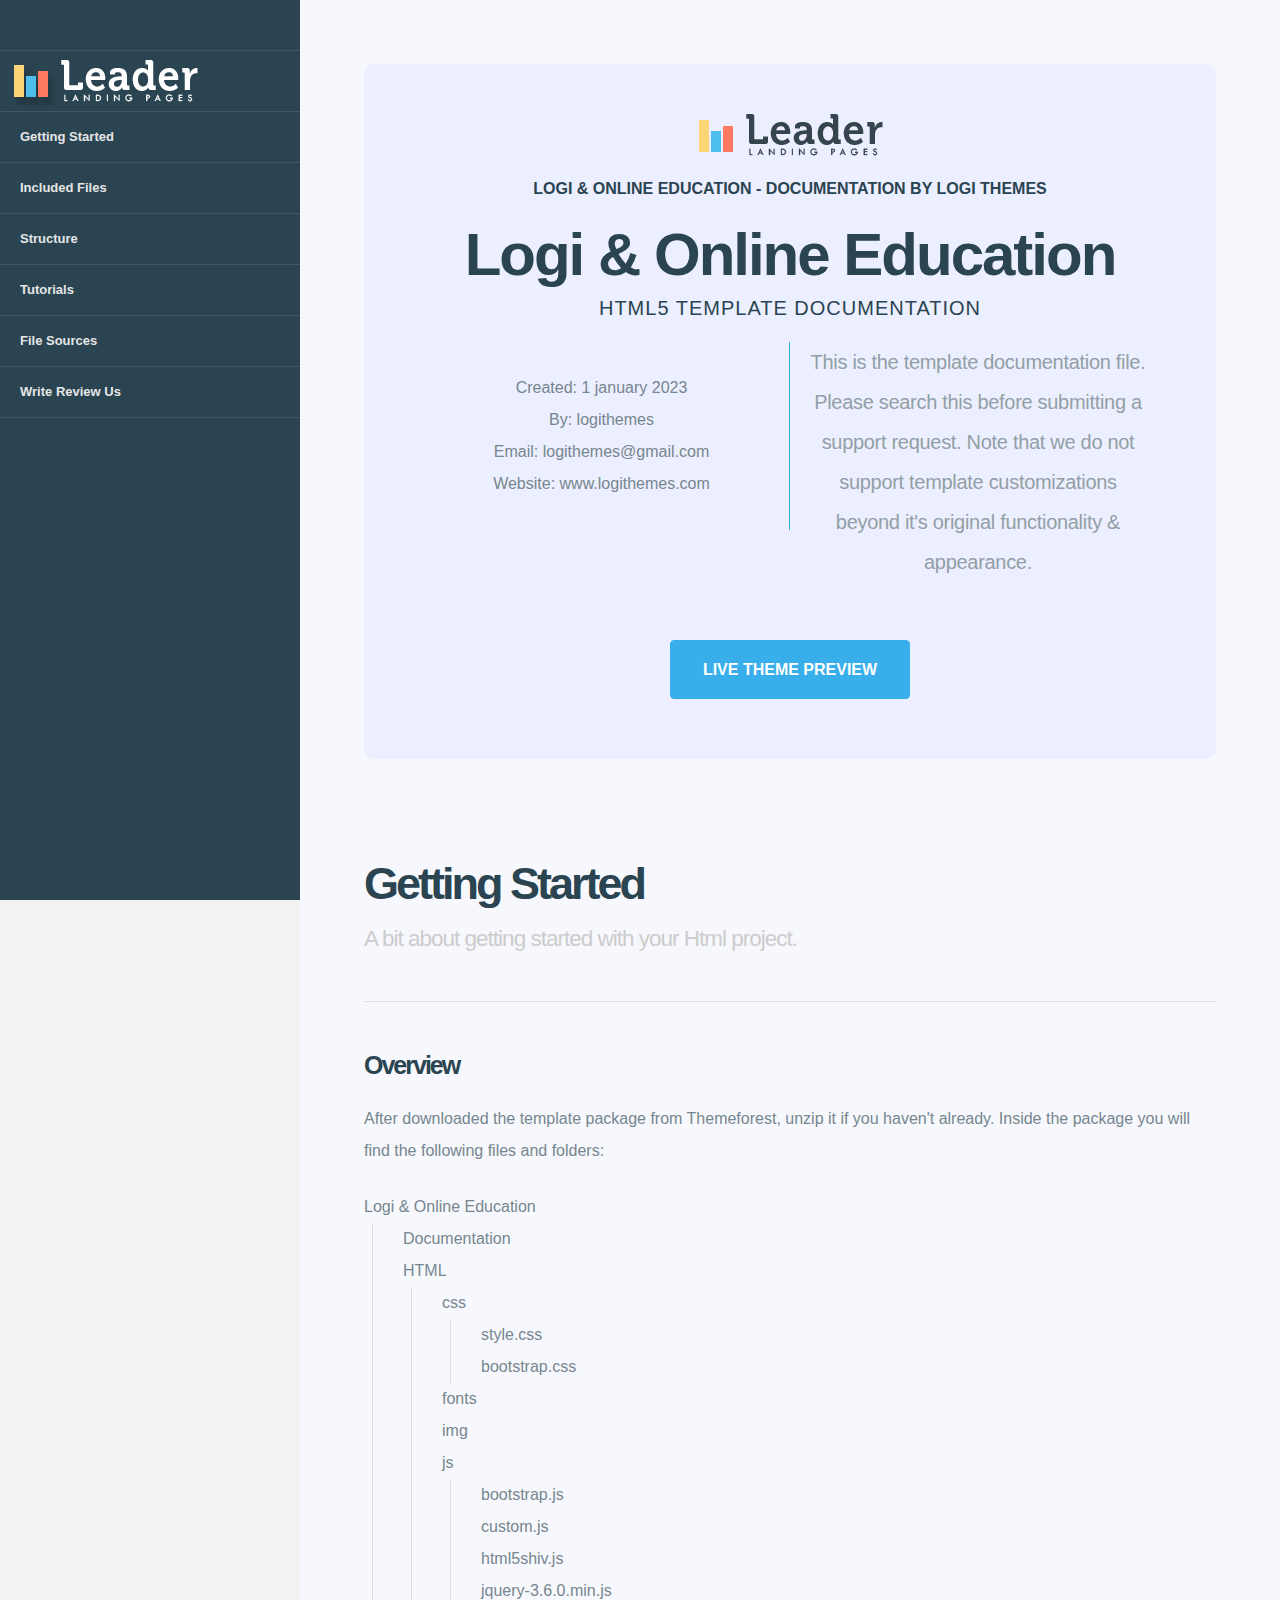
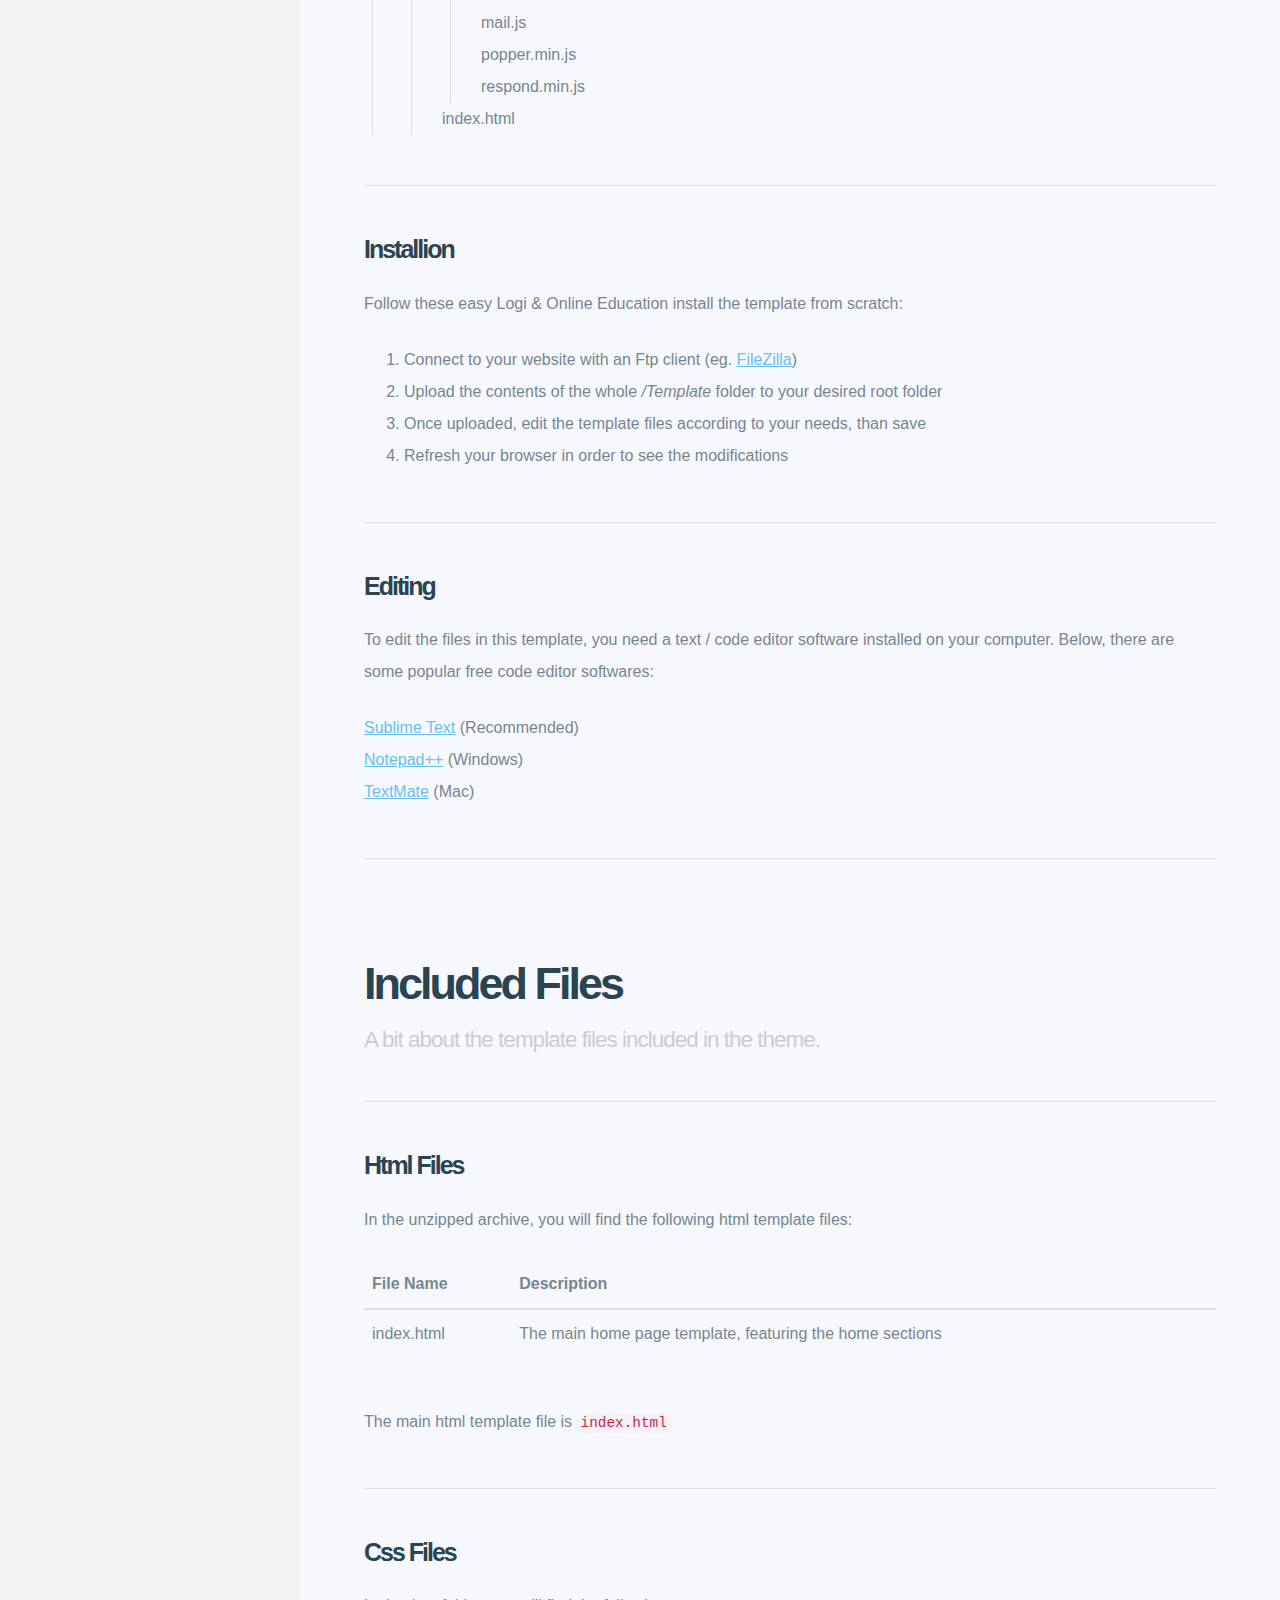
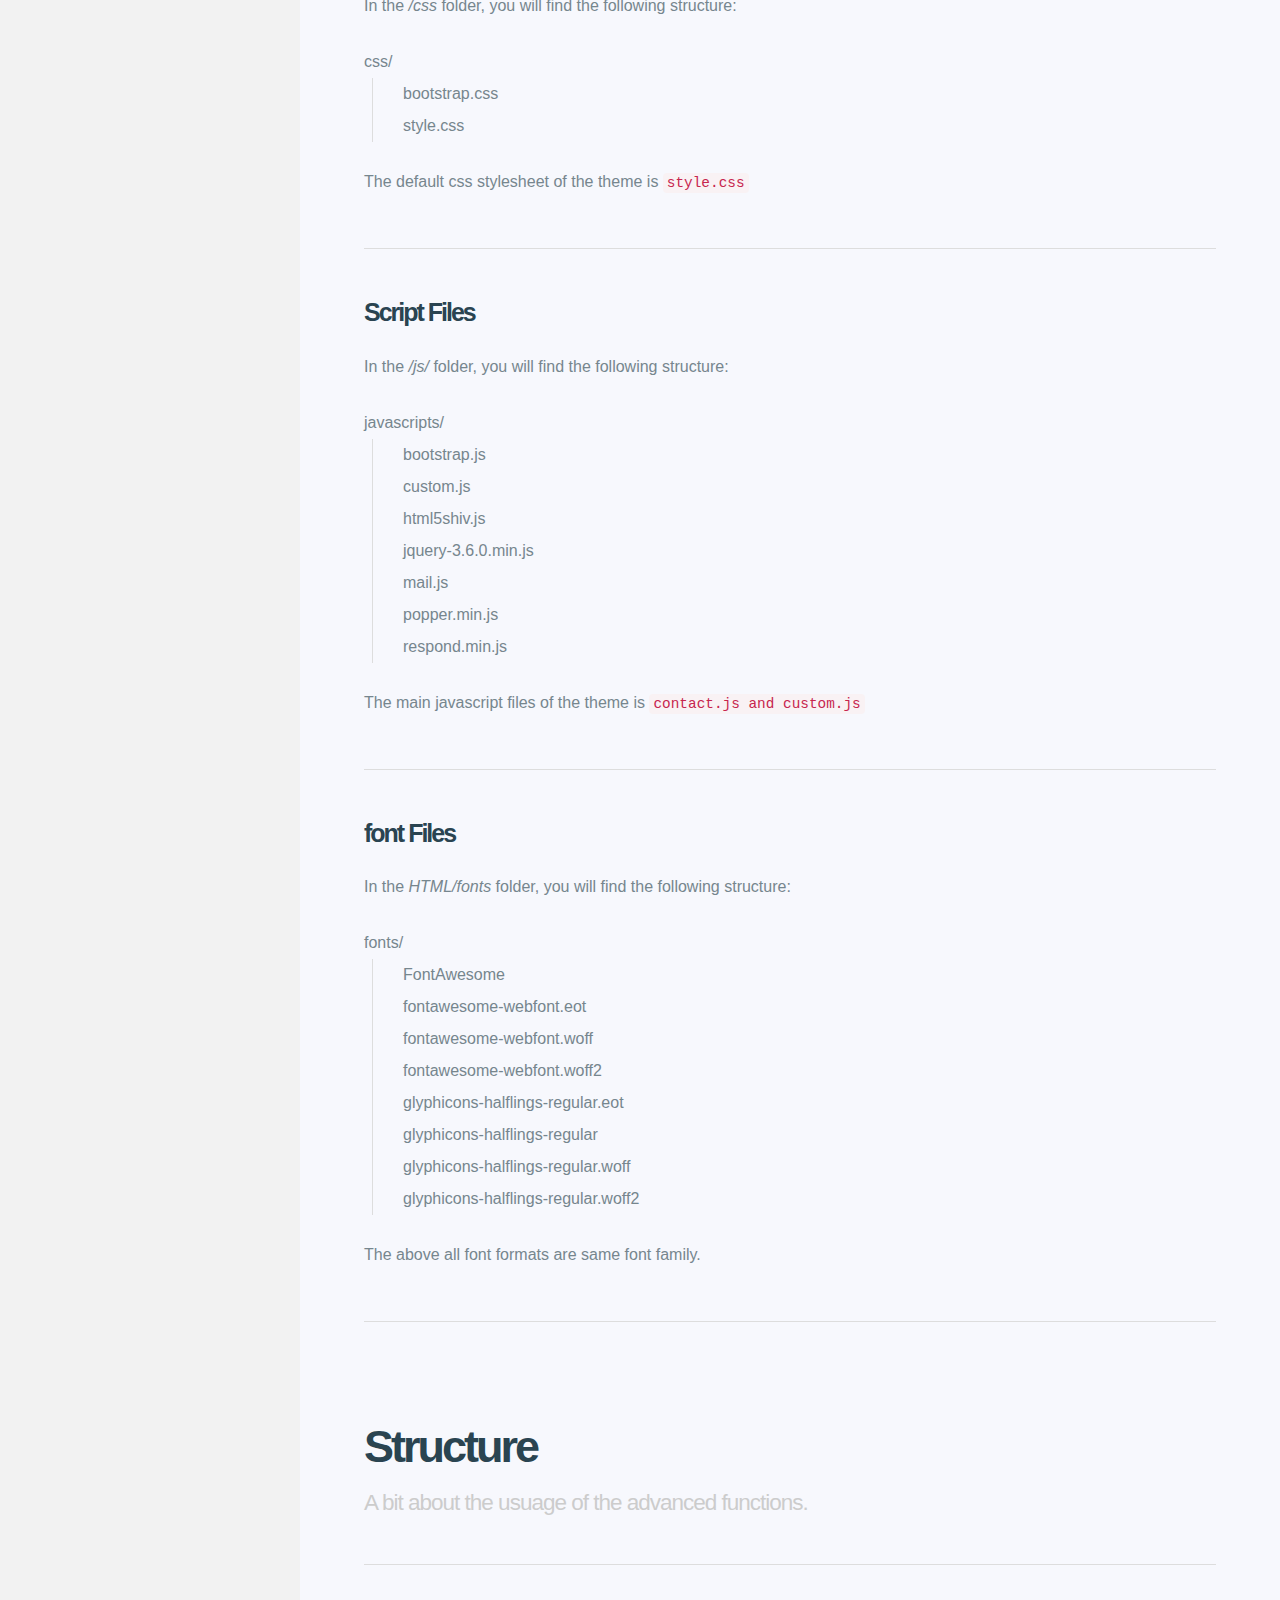
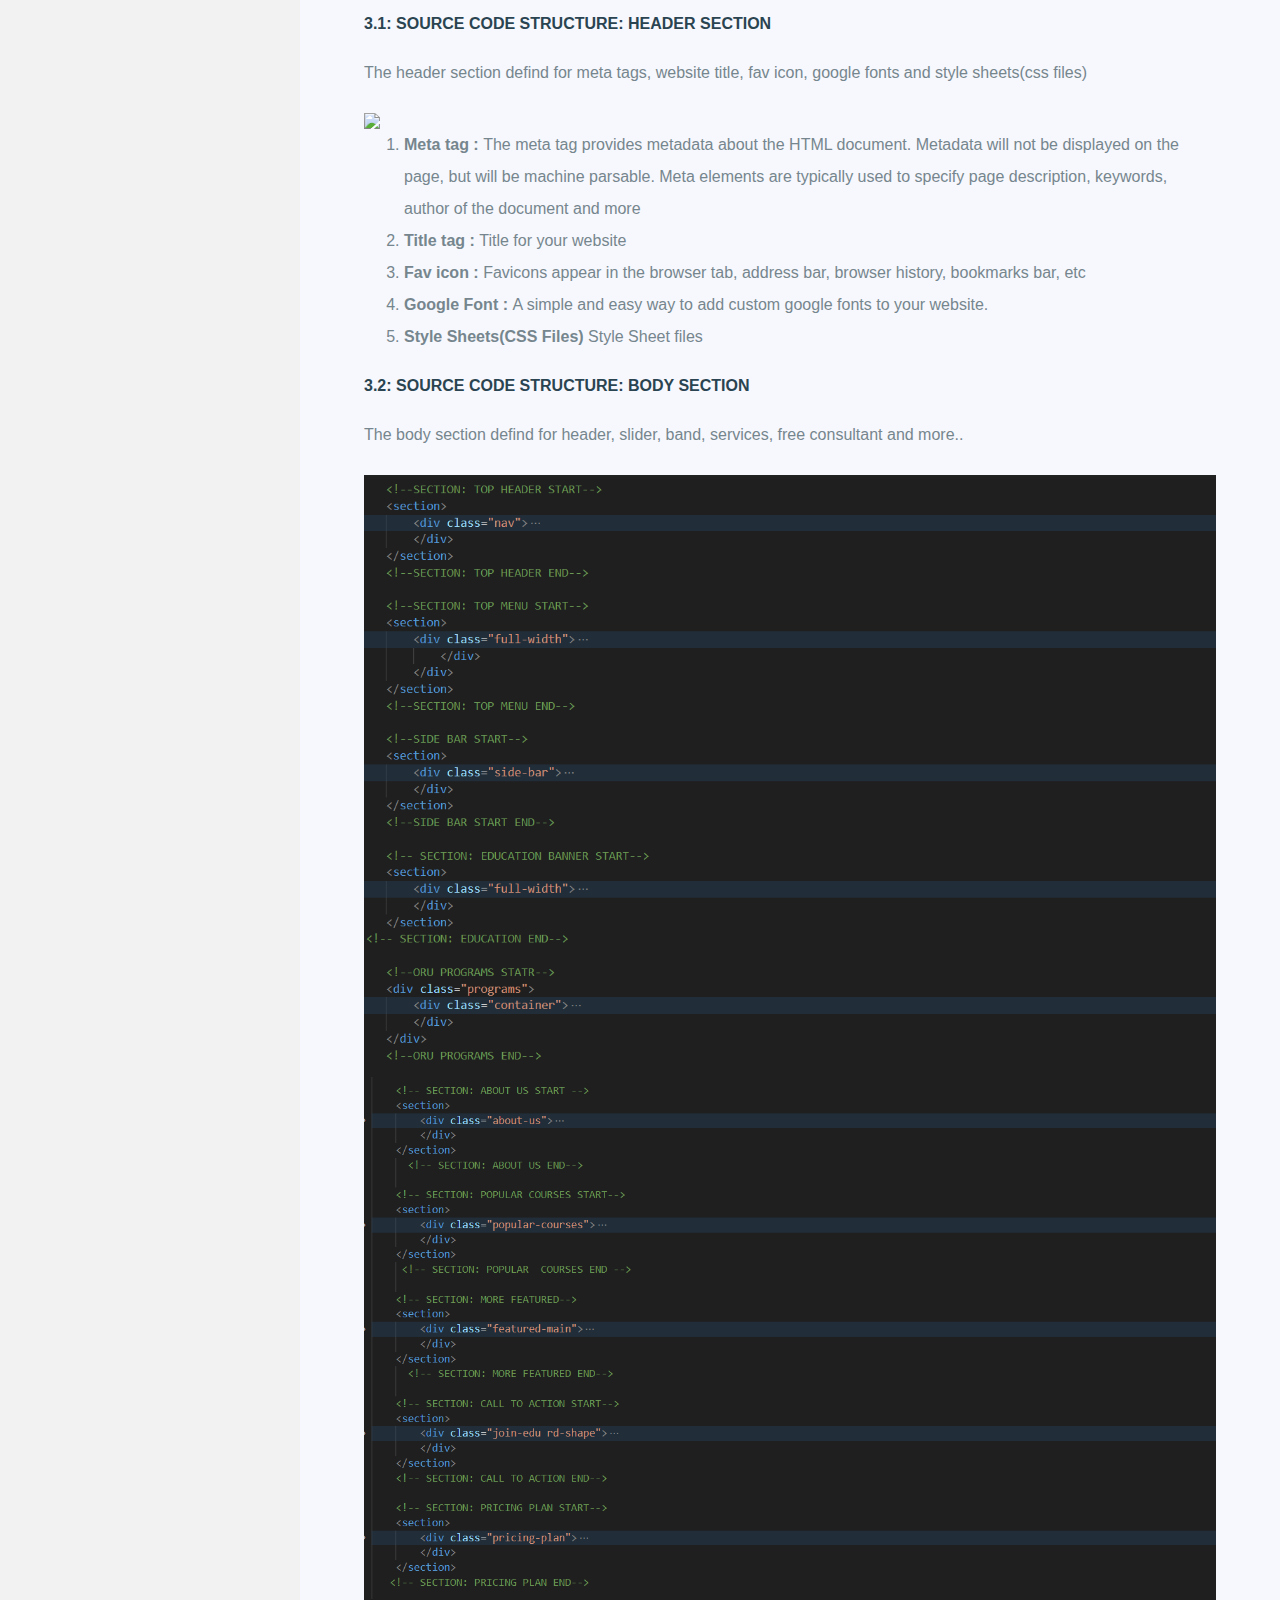
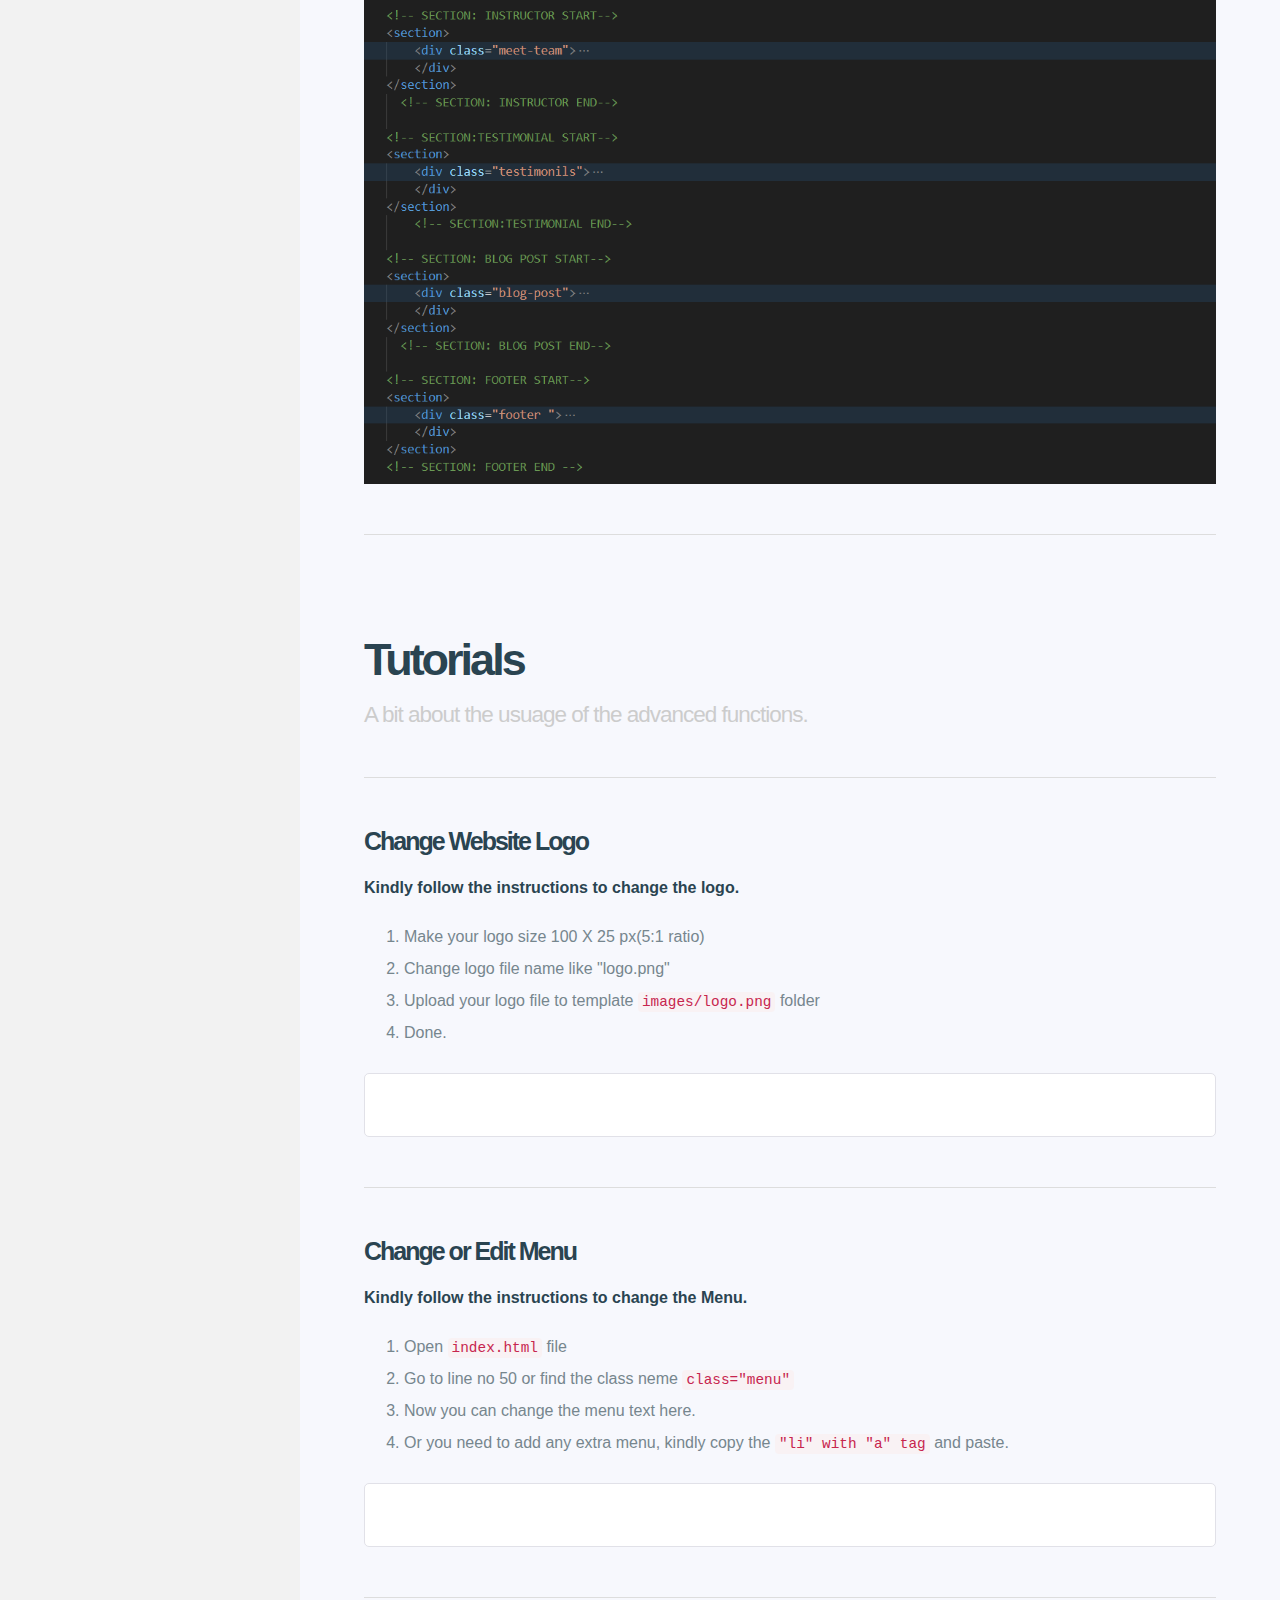
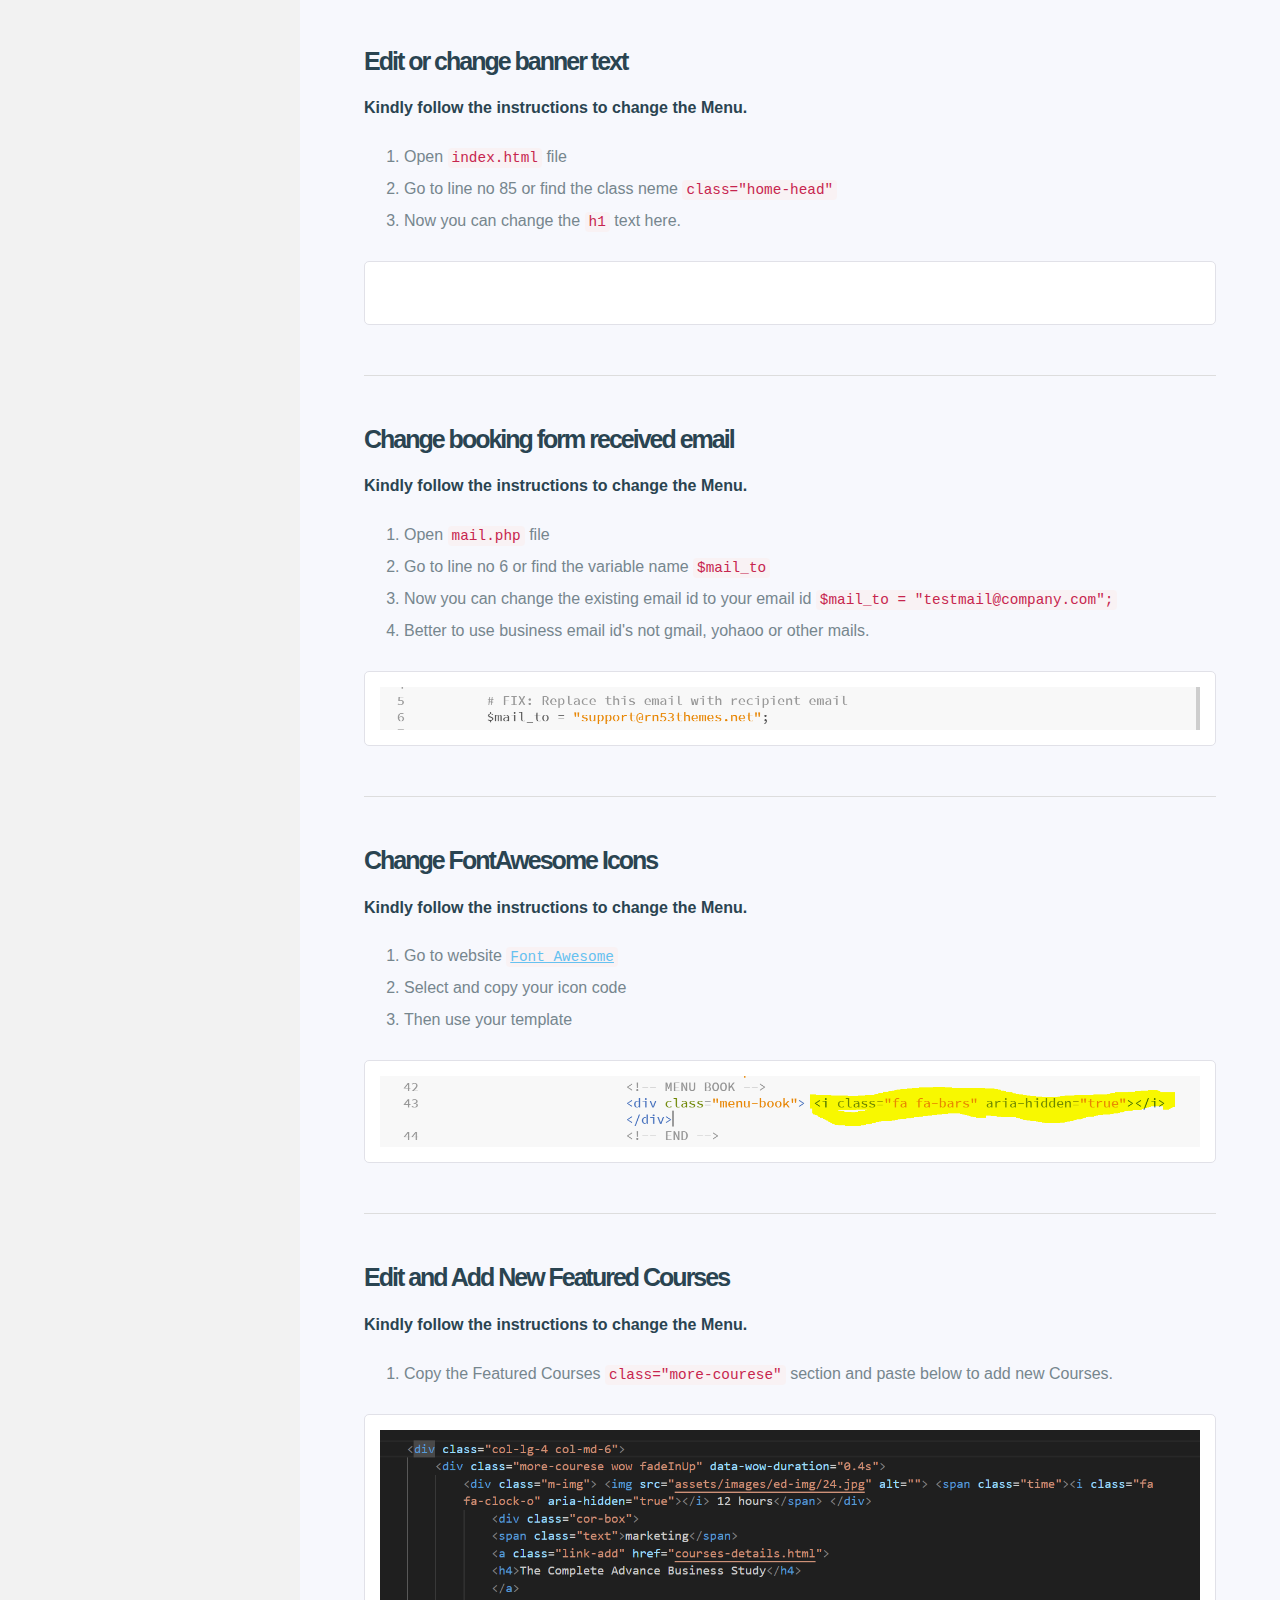
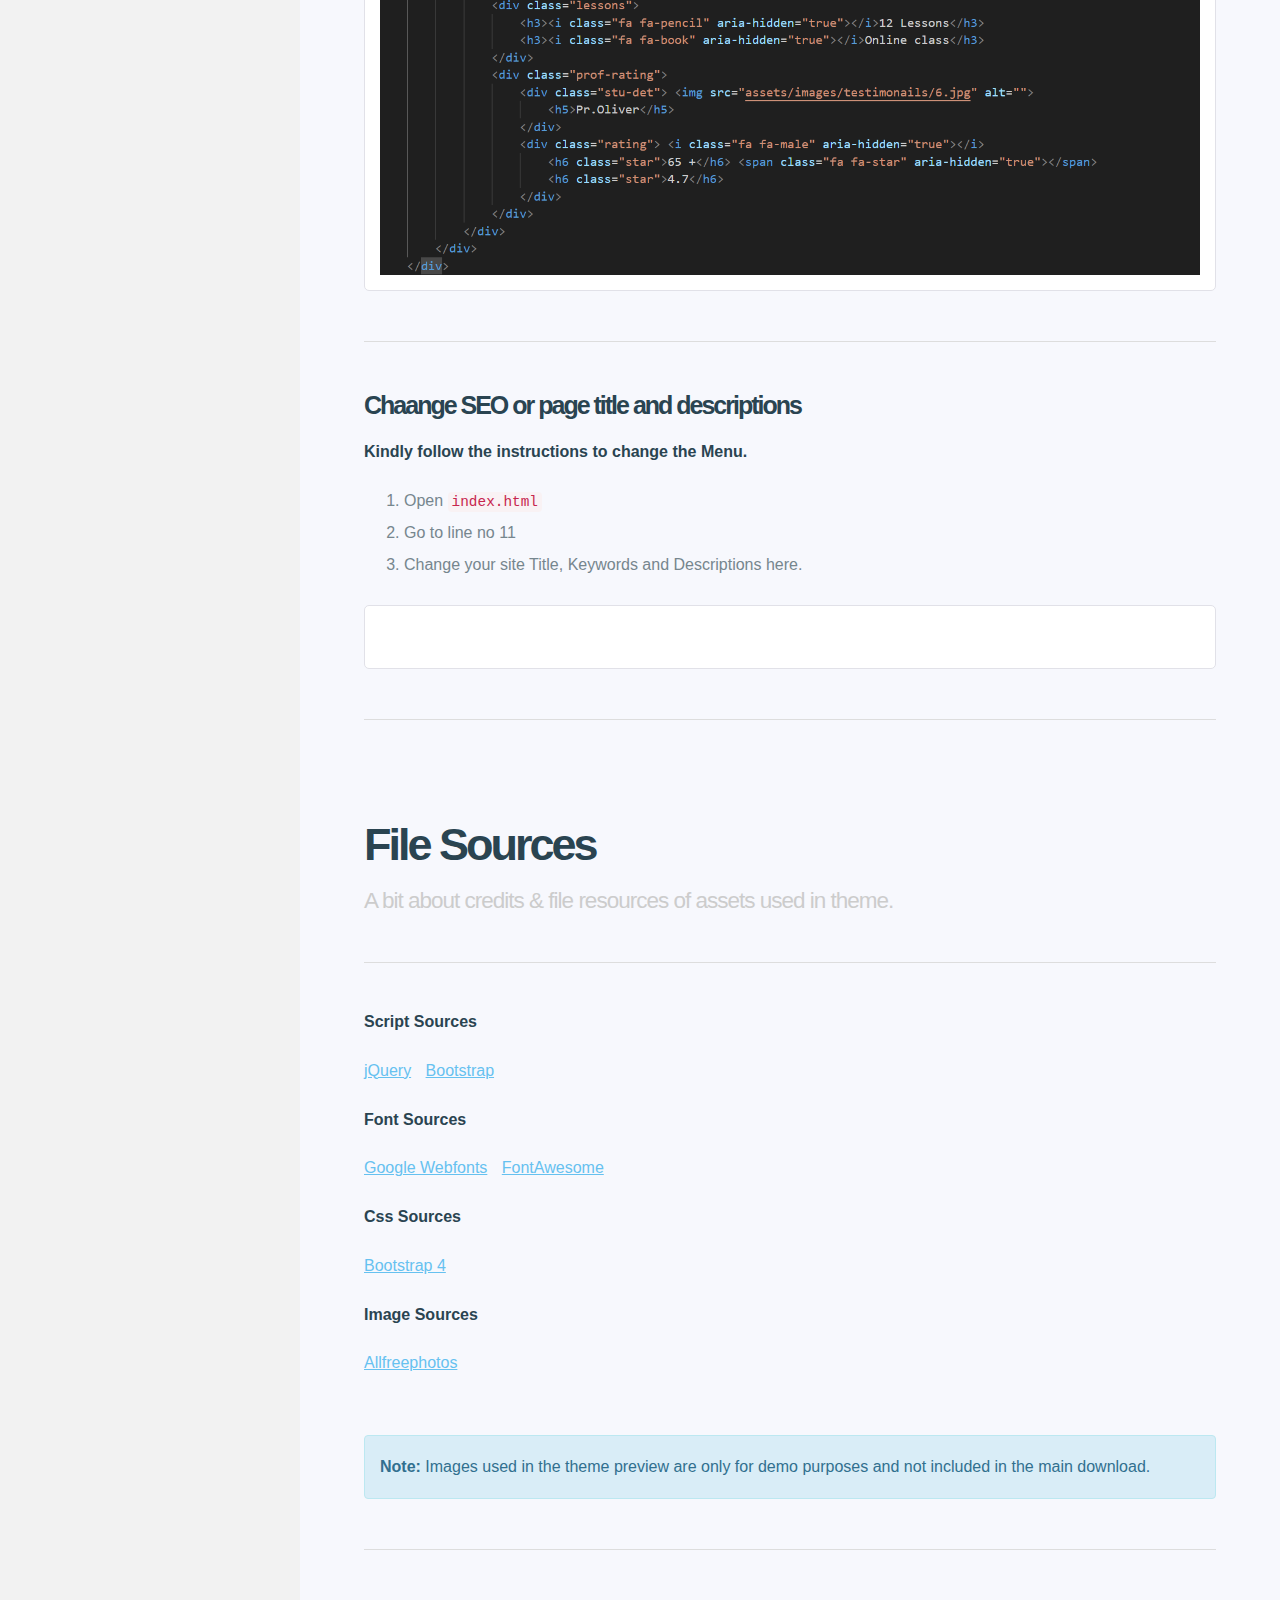
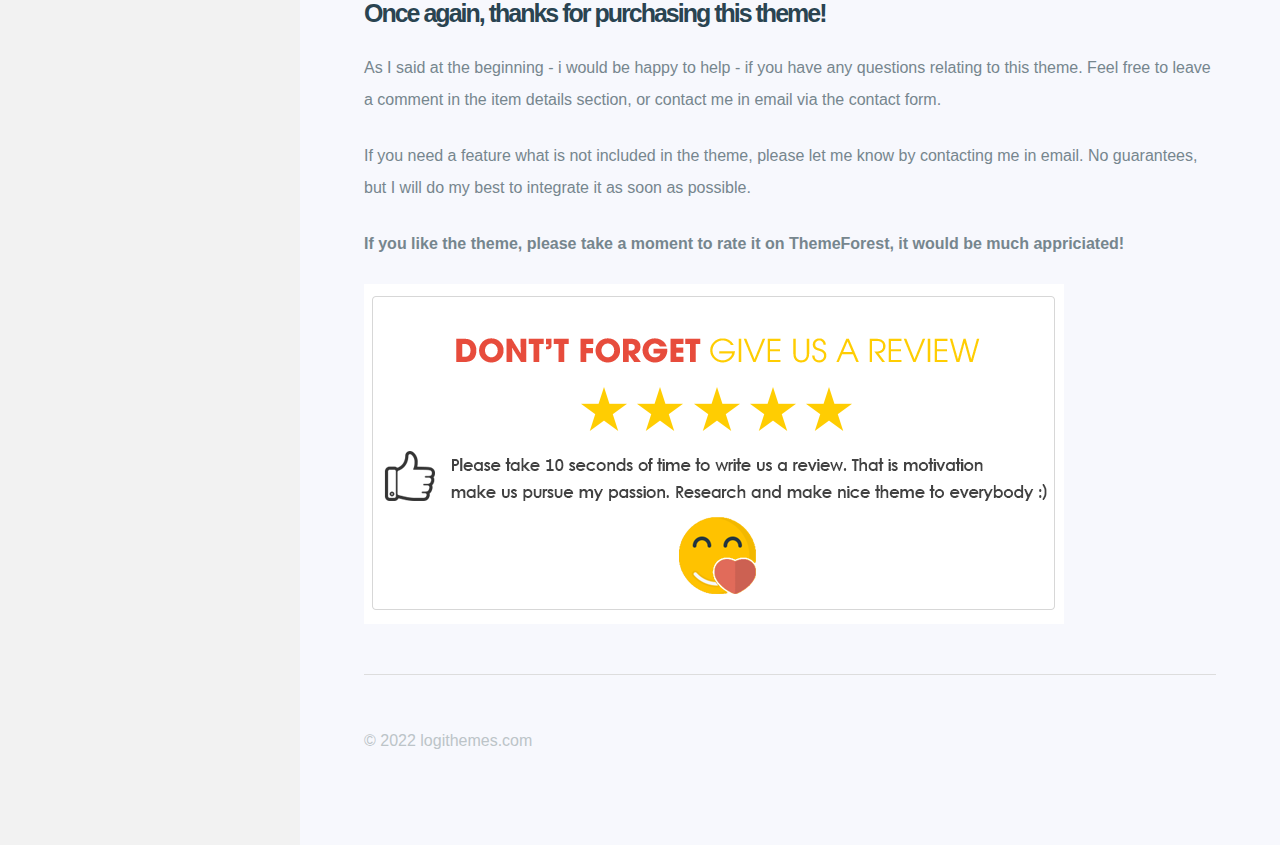
==== commit acc41f3d: "one" ====
--- a/Delightful-Webflow-Sites/Main/Documentation/index.html
+++ b/Delightful-Webflow-Sites/Main/Documentation/index.html
@@ -1,472 +1,521 @@
 <!DOCTYPE html>
 <html lang="en">
-
-<head>
+  <head>
     <meta charset="utf-8">
     <meta content="width=device-width, initial-scale=1" name="viewport">
     <meta content="FlatBook Html5 Template Documentation" name="description">
     <title> Logi & Online Education HTML5 Template| Documentation </title>
     <link href="assets/css/styles.css" rel="stylesheet">
     <!--[if lt IE 9]>
-    <script src="assets/js/html5shiv.min.js"></script>
-    <script src="assets/js/respond.min.js"></script>
-    <![endif]-->
-</head>
-
-<body data-offset="50" data-spy="scroll" data-target="#docs-nav" id="docs-body">
+						<script src="assets/js/html5shiv.min.js"></script>
+						<script src="assets/js/respond.min.js"></script>
+						<![endif]-->
+  </head>
+  <body data-offset="50" data-spy="scroll" data-target="#docs-nav" id="docs-body">
     <nav id="docs-nav">
-        
-        <ul class="nav">
-            <li> <a href="#">Getting Started</a>
-                <ul>
-                    <li> <a href="#">Overview</a> </li>
-                    <li> <a href="#">Installion</a> </li>
-                    <li> <a href="#">Editing</a> </li>
-                </ul>
-            </li>
-            <li> <a href="#">Included Files</a>
-                <ul>
-                    <li> <a href="#">Html Files</a> </li>
-                    <li> <a href="#">Css Files</a> </li>
-                    <li> <a href="#">Script Files</a> </li>
-                    <li> <a href="#font-files">Font Files</a> </li>
-                </ul>
-            </li>
-            <li> <a href="#">Structure</a>
-                <ul>
-                    <li> <a href="#">Head Structure</a> </li>
-                    <li> <a href="#">Body Structure</a> </li>
-                </ul>
-            </li>
-            <li> <a href="#">Tutorials</a>
-                <ul>
-                    <li> <a href="#">Change website logo</a> </li>
-                    <li> <a href="#">Edit and change menu</a> </li>
-                    <li> <a href="#">Edit banner text</a> </li>
-                    <li> <a href="#">Booking form email change</a> </li>
-                    <li> <a href="#">Icons edit and change</a> </li>
-                    <li> <a href="#">Edit Featured courses</a> </li>
-                </ul>
-            </li>
-            <li> <a href="#">File Sources</a> </li>
-            <li> <a href="#">Write Review Us</a> </li>
-        </ul>
+      <ul class="nav">
+        <li>
+          <div class="nav-logo">
+            <a href="index.html">
+              <img src="logo-white.png" alt="">
+            </a>
+          </div>
+        </li>
+        <li>
+          <a href="#">Getting Started</a>
+          <ul>
+            <li>
+              <a href="#">Overview</a>
+            </li>
+            <li>
+              <a href="#">Installion</a>
+            </li>
+            <li>
+              <a href="#">Editing</a>
+            </li>
+          </ul>
+        </li>
+        <li>
+          <a href="#">Included Files</a>
+          <ul>
+            <li>
+              <a href="#">Html Files</a>
+            </li>
+            <li>
+              <a href="#">Css Files</a>
+            </li>
+            <li>
+              <a href="#">Script Files</a>
+            </li>
+            <li>
+              <a href="#font-files">Font Files</a>
+            </li>
+          </ul>
+        </li>
+        <li>
+          <a href="#">Structure</a>
+          <ul>
+            <li>
+              <a href="#">Head Structure</a>
+            </li>
+            <li>
+              <a href="#">Body Structure</a>
+            </li>
+          </ul>
+        </li>
+        <li>
+          <a href="#">Tutorials</a>
+          <ul>
+            <li>
+              <a href="#">Change website logo</a>
+            </li>
+            <li>
+              <a href="#">Edit and change menu</a>
+            </li>
+            <li>
+              <a href="#">Edit banner text</a>
+            </li>
+            <li>
+              <a href="#">Booking form email change</a>
+            </li>
+            <li>
+              <a href="#">Icons edit and change</a>
+            </li>
+            <li>
+              <a href="#">Edit Featured courses</a>
+            </li>
+          </ul>
+        </li>
+        <li>
+          <a href="#">File Sources</a>
+        </li>
+        <li>
+          <a href="#">Write Review Us</a>
+        </li>
+      </ul>
     </nav>
     <div id="docs-main">
-        <!-- OVERVIEW -->
-        <header class="docs-row">
-            <h4>Logi & Online Education - Documentation by logi Themes </h4>
-            <h1>
-                Logi & Online Education<small> HTML5 Template Documentation</small>
-            </h1>
-            <div class="rows">
-                <div class="col-md-6 n-author"> Created: 1 january 2023
-                    <br> By: logithemes
-                    <br> Email: logithemes@gmail.com
-                    <br> Website: www.logithemes.com
-                </div>
-                <div class="col-md-6">
-                    <p class="lead"> This is the template documentation file. Please search this before submitting a support request. Note that we do not support template customizations beyond it's original functionality &amp; appearance. </p>
-                </div>
-            </div> <a class="button" href="https://logithemes.com/education/" target="_blank">Live Theme Preview</a>
+      <!-- OVERVIEW -->
+      <header class="docs-row">
+        <a href="index.html">
+          <img src="logo-black.png" alt="">
+        </a>
+        <h4>Logi & Online Education - Documentation by logi Themes </h4>
+        <h1> Logi & Online Education <small> HTML5 Template Documentation</small>
+        </h1>
+        <div class="rows">
+          <div class="col-md-6 n-author"> Created: 1 january 2023 <br> By: logithemes <br> Email: logithemes@gmail.com <br> Website: www.logithemes.com </div>
+          <div class="col-md-6">
+            <p class="lead"> This is the template documentation file. Please search this before submitting a support request. Note that we do not support template customizations beyond it's original functionality &amp; appearance. </p>
+          </div>
+        </div>
+        <a class="button" href="https://logithemes.com/education/" target="_blank">Live Theme Preview</a>
+      </header>
+      <!-- GETTING STARTED -->
+      <section class="docs-row">
+        <header class="section-block">
+          <h2 id="getting-started"> Getting Started <small>A bit about getting started with your Html project.</small>
+          </h2>
         </header>
-        <!-- GETTING STARTED -->
-        <section class="docs-row">
-            <header class="section-block">
-                <h2 id="getting-started">
-                    Getting Started <small>A bit about getting started with your Html project.</small>
-                </h2>
-            </header>
-            <div class="section-block">
-                <h3 id="overview">Overview</h3>
-                <p> After downloaded the template package from Themeforest, unzip it if you haven't already. Inside the package you will find the following files and folders: </p>
-                <ul class="folders">
-                    <li> Logi & Online Education
-                        <ul>
-                            <li> Documentation </li>
-                            <li> HTML
-                                <ul>
-                                    <li>css
-                                        <ul>
-                                            <li>style.css</li>
-                                            <li>bootstrap.css</li>
-                                        </ul>
-                                    </li>
-                                    <li>fonts</li>
-                                    <li>img</li>
-                                    <li>js
-                                        <ul>
-                                            <li>bootstrap.js</li>
-                                            <li>custom.js</li>
-                                            <li>html5shiv.js</li>
-                                            <li>jquery-3.6.0.min.js</li>
-                                            <li>mail.js</li>
-                                            <li>popper.min.js</li>
-                                            <li>respond.min.js</li>
-                                        </ul>
-                                    </li>
-                                    <li>index.html</li>
-                                </ul>
-                            </li>
-                        </ul>
+        <div class="section-block">
+          <h3 id="overview">Overview</h3>
+          <p> After downloaded the template package from Themeforest, unzip it if you haven't already. Inside the package you will find the following files and folders: </p>
+          <ul class="folders">
+            <li> Logi & Online Education <ul>
+                <li> Documentation </li>
+                <li> HTML <ul>
+                    <li>css <ul>
+                        <li>style.css</li>
+                        <li>bootstrap.css</li>
+                      </ul>
                     </li>
-                </ul>
-            </div>
-            <div class="section-block">
-                <h3 id="installion">
-                    Installion
-                </h3>
-                <p> Follow these easy Logi & Online Education install the template from scratch: </p>
-                <ol>
-                    <li>Connect to your website with an Ftp client (eg. <a href="https://filezilla-project.org/download.php?type=client" target="_blank">FileZilla</a>) </li>
-                    <li>Upload the contents of the whole <em>/Template</em> folder to your desired root folder </li>
-                    <li>Once uploaded, edit the template files according to your needs, than save </li>
-                    <li>Refresh your browser in order to see the modifications </li>
-                </ol>
-            </div>
-            <div class="section-block">
-                <h3 id="editing">
-                    Editing
-                </h3>
-                <p> To edit the files in this template, you need a text / code editor software installed on your computer. Below, there are some popular free code editor softwares: </p>
-                <ul>
-                    <li><a href="http://www.sublimetext.com/" target="_blank">Sublime Text</a> (Recommended) </li>
-                    <li><a href="https://notepad-plus-plus.org/" target="_blank">Notepad++</a> (Windows) </li>
-                    <li><a href="http://macromates.com/" target="_blank">TextMate</a> (Mac) </li>
-                </ul>
-            </div>
-        </section>
-        <!-- INCLUDED FILES -->
-        <section class="docs-row">
-            <header class="section-block">
-                <h2 id="included-files">
-                    Included Files <small>A bit about the template files included in the theme.</small>
-                </h2>
-            </header>
-            <div class="section-block">
-                <h3 id="html-files">
-                    Html Files
-                </h3>
-                <p> In the unzipped archive, you will find the following html template files: </p>
-                <div class="table-responsive">
-                    <table class="table">
-                        <thead>
-                            <tr>
-                                <th> File Name </th>
-                                <th> Description </th>
-                            </tr>
-                        </thead>
-                        <tbody>
-                            <tr>
-                                <td>index.html</td>
-                                <td>The main home page template, featuring the home sections</td>
-                            </tr>
-                        </tbody>
-                    </table>
-                </div>
-                <p>The main html template file is <code>index.html</code> </p>
-            </div>
-            <div class="section-block">
-                <h3 id="css-files">
-                    Css Files
-                </h3>
-                <p> In the <em>/css</em> folder, you will find the following structure: </p>
-                <ul class="folders">
-                    <li> css/
-                        <ul>
-
-                            <li>bootstrap.css</li>
-                            <li>style.css</li>
-                        </ul>
+                    <li>fonts</li>
+                    <li>img</li>
+                    <li>js <ul>
+                        <li>bootstrap.js</li>
+                        <li>custom.js</li>
+                        <li>html5shiv.js</li>
+                        <li>jquery-3.6.0.min.js</li>
+                        <li>mail.js</li>
+                        <li>popper.min.js</li>
+                        <li>respond.min.js</li>
+                      </ul>
                     </li>
-                </ul>
-                <p>The default css stylesheet of the theme is <code>style.css</code> </p>
-            </div>
-            <div class="section-block">
-                <h3 id="script-files">
-                    Script Files
-                </h3>
-                <p> In the <em>/js/</em> folder, you will find the following structure: </p>
-                <ul class="folders">
-                    <li> javascripts/
-                        <ul>
-                            <li>bootstrap.js</li>
-                            <li>custom.js</li>
-                            <li>html5shiv.js</li>
-                            <li>jquery-3.6.0.min.js</li>
-                            <li>mail.js</li>
-                            <li>popper.min.js</li>
-                            <li>respond.min.js</li>
-                        </ul>
-                    </li>
-                </ul>
-                <p>The main javascript files of the theme is <code>contact.js and custom.js</code> </p>
-            </div>
-            <div class="section-block">
-                <h3 id="font-files">
-                    font Files
-                </h3>
-                <p> In the <em>HTML/fonts</em> folder, you will find the following structure: </p>
-                <ul class="folders">
-                    <li> fonts/
-                        <ul>
-                            <li> FontAwesome </li>
-                            <li> fontawesome-webfont.eot </li>
-                            <li> fontawesome-webfont.woff </li>
-                            <li> fontawesome-webfont.woff2 </li>
-                            <li> glyphicons-halflings-regular.eot </li>
-                            <li> glyphicons-halflings-regular </li>
-                            <li> glyphicons-halflings-regular.woff </li>
-                            <li> glyphicons-halflings-regular.woff2 </li>
-                        </ul>
-                    </li>
-                </ul>
-                <p>The above all font formats are same font family.
-            </div>
-        </section>
-        <section class="docs-row" id="structure">
-            <header class="section-block">
-                <h2 id="structure">
-                    Structure <small>A bit about the usuage of the advanced functions.</small>
-                </h2>
-            </header>
-            <div class="section-block">
-                <h5 id="head-structure">3.1: SOURCE CODE STRUCTURE: HEADER SECTION</h5>
-                <p>The header section defind for meta tags, website title, fav icon, google fonts and style sheets(css files)</p> <img src="assets/images/sch.png" class="img-responsive">
-                <ol>
-                    <li><b>Meta tag : </b> The meta tag provides metadata about the HTML document. Metadata will not be displayed on the page, but will be machine parsable. Meta elements are typically used to specify page description, keywords, author of the document and more</li>
-                    <li><b>Title tag : </b> Title for your website</li>
-                    <li><b>Fav icon : </b> Favicons appear in the browser tab, address bar, browser history, bookmarks bar, etc</li>
-                    <li><b>Google Font : </b> A simple and easy way to add custom google fonts to your website.</li>
-                    <li><b>Style Sheets(CSS Files)</b> Style Sheet files</li>
-                </ol>
-                <h5 id="body-structure">3.2: SOURCE CODE STRUCTURE: BODY SECTION</h5>
-                <p>The body section defind for header, slider, band, services, free consultant and more..</p> <img src="assets/images/scb.png" class="img-responsive"> <img src="assets/images/scb1.png" class="img-responsive">
-                <img src="assets/images/scb2.png" class="img-responsive">
-                
-                     
-                <ol>
-                    <li><b>Nav Bar : </b> provide navigation links, either within the current</li>
-                    <li><b>Menu : </b> Contain logo and menu</li>
-                    <li><b>Banner : </b>Education Banner Heading</li>
-                    <li><b>Education Feature : </b>student bright future</li>
-                    <li><b>About Us : </b>What do you know about us education</li>
-                    <li><b>Categories : </b> Popular Categories</li>
-                    <li><b>Pricing Plan : </b> Find The Right Plan.</li>
-                    <li><b>Meet Experts: </b> meet our perfect Instructor</li>
-                    <li><b>Testimonials: </b> How do you write a review on a client</li>
-                    <li><b>Blog Post: </b> Latest from our blogs</li>
-
-                    <li><b>Pop up: </b> Easy Online Courses Booking System</li>
-                    <li><b>Footer : </b> Contain about your clients,projects,employee and branches</li>
-                    <li><b>Copy Right : </b> Write your article and events about your company</li>
-                </ol>
-            </div>
-        </section>
-        <!-- TUTORIALS -->
-        <section class="docs-row">
-            <header class="section-block">
-                <h2 id="tutorials">
-                    Tutorials <small>A bit about the usuage of the advanced functions.</small>
-                </h2>
-            </header>
-            <div class="section-block">
-                <h3 id="change-website-logo">Change Website Logo</h3>
-                <h5>Kindly follow the instructions to change the logo.</h5>
-                <ol>
-                    <li>Make your logo size 100 X 25 px(5:1 ratio)</li>
-                    <li>Change logo file name like "logo.png"</li>
-                    <li>Upload your logo file to template <code>images/logo.png</code> folder</li>
-                    <li>Done.</li>
-                </ol>
-                <div class="scrn"><img src="assets/images/logo-edit.PNG" alt=""></div>
-                <!--<pre class="prettyprint no-mg-b">&lt;link rel=&quot;stylesheet&quot; href=&quot;css/responsive.css&quot;&gt;</pre>-->
-            </div>
-            <div class="section-block">
-                <h3 id="edit-and-change-menu">Change or Edit Menu</h3>
-                <h5>Kindly follow the instructions to change the Menu.</h5>
-                <ol>
-                    <li>Open <code>index.html</code> file</li>
-                    <li>Go to line no 50 or find the class neme <code>class="menu"</code></li>
-                    <li>Now you can change the menu text here.</li>
-                    <li>Or you need to add any extra menu, kindly copy the <code>"li" with "a" tag</code> and paste.</li>
-                </ol>
-                <div class="scrn"><img src="assets/images/menu-edit.PNG" alt=""></div>
-            </div>
-            <div class="section-block">
-                <h3 id="edit-banner-text">Edit or change banner text</h3>
-                <h5>Kindly follow the instructions to change the Menu.</h5>
-                <ol>
-                    <li>Open <code>index.html</code> file</li>
-                    <li>Go to line no 85 or find the class neme <code>class="home-head"</code></li>
-                    <li>Now you can change the <code>h1</code> text here.</li>
-                </ol>
-                <div class="scrn"><img src="assets/images/h1-tag.PNG" alt=""></div>
-            </div>
-            <div class="section-block">
-                <h3 id="booking-form-email-change">Change booking form received email</h3>
-                <h5>Kindly follow the instructions to change the Menu.</h5>
-                <ol>
-                    <li>Open <code>mail.php</code> file</li>
-                    <li>Go to line no 6 or find the variable name <code>$mail_to</code></li>
-                    <li>Now you can change the existing email id to your email id <code>$mail_to = "testmail@company.com";</code></li>
-                    <li>Better to use business email id's not gmail, yohaoo or other mails.</li>
-                </ol>
-                <div class="scrn"><img src="assets/images/email-id.PNG" alt=""></div>
-            </div>
-            <div class="section-block">
-                <h3 id="icons-edit-and-change">Change FontAwesome Icons</h3>
-                <h5>Kindly follow the instructions to change the Menu.</h5>
-                <ol>
-                    <li>Go to website <code><a href="https://fontawesome.com/v4.7/icons/" target="_blank">Font Awesome</a></code></li>
-                    <li>Select and copy your icon code</li>
-                    <li>Then use your template</li>
-                </ol>
-                <div class="scrn"><img src="assets/images/fav-icon.PNG" alt=""></div>
-            </div>
-            <div class="section-block">
-                <h3 id="edit-featured-courses">Edit and Add New Featured Courses</h3>
-                <h5>Kindly follow the instructions to change the Menu.</h5>
-                <ol>
-                    <li>Copy the Featured Courses <code>class="more-courese"</code> section and paste below to add new Courses.</li>
-                </ol>
-                <div class="scrn"><img src="assets/images/Courses.png" alt=""></div>
-            </div>
-            <div class="section-block">
-                <h3 id="seo-setting">Chaange SEO or page title and descriptions</h3>
-                <h5>Kindly follow the instructions to change the Menu.</h5>
-                <ol>
-                    <li>Open <code>index.html</code></li>
-                    <li>Go to line no 11</li>
-                    <li>Change your site Title, Keywords and Descriptions here.</li>
-                </ol>
-                <div class="scrn"><img src="assets/images/seo.PNG" alt=""></div>
-            </div>
-        </section>
-        <!-- FILE SOURCES -->
-        <section class="docs-row">
-            <header class="section-block">
-                <h2 id="file-sources">
-                    File Sources <small>A bit about credits &amp; file resources of assets used in theme.</small>
-                </h2>
-            </header>
-            <div class="section-block">
-                <h5>
-                    Script Sources
-                </h5>
-                <ul class="list-inline">
-                    <li> <a href="http://jquery.com/" rel="nofollow">jQuery</a> </li>
-                    <li> <a href="http://getbootstrap.com/javascript/" rel="nofollow">Bootstrap</a> </li>
-                </ul>
-                <h5>
-                    Font Sources
-                </h5>
-                <ul class="list-inline">
-                    <li> <a href="http://google.com/fonts" rel="nofollow">Google Webfonts</a> </li>
-                    <li> <a href="http://fortawesome.github.io/Font-Awesome/" rel="nofollow">FontAwesome</a> </li>
-                </ul>
-                <h5>
-                    Css Sources
-                </h5>
-                <ul class="list-inline">
-                    <li> <a href="http://getbootstrap.com/css/" rel="nofollow">Bootstrap 4</a> </li>
-                </ul>
-                <h5>
-                    Image Sources
-                </h5>
-                <ul class="list-inline">
-                    <li> <a href="http://allfreephotos.net" rel="nofollow">Allfreephotos</a> </li>
-                </ul>
-                <br>
-                <p class="alert alert-info"> <strong>Note:</strong> Images used in the theme preview are only for demo purposes and not included in the main download. </p>
-            </div>
-        </section>
-        <!-- FOOTER -->
-        <footer class="docs-row">
-            <div class="section-block">
-                <h3>
-                    Once again, thanks for purchasing this theme!
-                </h3>
-                <p> As I said at the beginning - i would be happy to help - if you have any questions relating to this theme. Feel free to leave a comment in the item details section, or contact me in email via the contact form. </p>
-                <p> If you need a feature what is not included in the theme, please let me know by contacting me in email. No guarantees, but I will do my best to integrate it as soon as possible. </p>
-                <p> <strong>If you like the theme, please take a moment to rate it on ThemeForest, it would be much appriciated!</strong> </p>
-            </div>
-            <div class="write-review-us" id="write-review-us"> <img src="assets/images/review.png" class="img-responsive"> </div>
-            <hr>
-            <p class="text-muted">&copy; 2022 logithemes.com </p>
-            <button class="button" data-placement="left" data-toggle="tooltip" id="scrolltop" title="Back to top" type="button">Top</button>
-        </footer>
+                    <li>index.html</li>
+                  </ul>
+                </li>
+              </ul>
+            </li>
+          </ul>
+        </div>
+        <div class="section-block">
+          <h3 id="installion"> Installion </h3>
+          <p> Follow these easy Logi & Online Education install the template from scratch: </p>
+          <ol>
+            <li>Connect to your website with an Ftp client (eg. <a href="https://filezilla-project.org/download.php?type=client" target="_blank">FileZilla</a>) </li>
+            <li>Upload the contents of the whole <em>/Template</em> folder to your desired root folder </li>
+            <li>Once uploaded, edit the template files according to your needs, than save </li>
+            <li>Refresh your browser in order to see the modifications </li>
+          </ol>
+        </div>
+        <div class="section-block">
+          <h3 id="editing"> Editing </h3>
+          <p> To edit the files in this template, you need a text / code editor software installed on your computer. Below, there are some popular free code editor softwares: </p>
+          <ul>
+            <li>
+              <a href="http://www.sublimetext.com/" target="_blank">Sublime Text</a> (Recommended)
+            </li>
+            <li>
+              <a href="https://notepad-plus-plus.org/" target="_blank">Notepad++</a> (Windows)
+            </li>
+            <li>
+              <a href="http://macromates.com/" target="_blank">TextMate</a> (Mac)
+            </li>
+          </ul>
+        </div>
+      </section>
+      <!-- INCLUDED FILES -->
+      <section class="docs-row">
+        <header class="section-block">
+          <h2 id="included-files"> Included Files <small>A bit about the template files included in the theme.</small>
+          </h2>
+        </header>
+        <div class="section-block">
+          <h3 id="html-files"> Html Files </h3>
+          <p> In the unzipped archive, you will find the following html template files: </p>
+          <div class="table-responsive">
+            <table class="table">
+              <thead>
+                <tr>
+                  <th> File Name </th>
+                  <th> Description </th>
+                </tr>
+              </thead>
+              <tbody>
+                <tr>
+                  <td>index.html</td>
+                  <td>The main home page template, featuring the home sections</td>
+                </tr>
+              </tbody>
+            </table>
+          </div>
+          <p>The main html template file is <code>index.html</code>
+          </p>
+        </div>
+        <div class="section-block">
+          <h3 id="css-files"> Css Files </h3>
+          <p> In the <em>/css</em> folder, you will find the following structure: </p>
+          <ul class="folders">
+            <li> css/ <ul>
+                <li>bootstrap.css</li>
+                <li>style.css</li>
+              </ul>
+            </li>
+          </ul>
+          <p>The default css stylesheet of the theme is <code>style.css</code>
+          </p>
+        </div>
+        <div class="section-block">
+          <h3 id="script-files"> Script Files </h3>
+          <p> In the <em>/js/</em> folder, you will find the following structure: </p>
+          <ul class="folders">
+            <li> javascripts/ <ul>
+                <li>bootstrap.js</li>
+                <li>custom.js</li>
+                <li>html5shiv.js</li>
+                <li>jquery-3.6.0.min.js</li>
+                <li>mail.js</li>
+                <li>popper.min.js</li>
+                <li>respond.min.js</li>
+              </ul>
+            </li>
+          </ul>
+          <p>The main javascript files of the theme is <code>contact.js and custom.js</code>
+          </p>
+        </div>
+        <div class="section-block">
+          <h3 id="font-files"> font Files </h3>
+          <p> In the <em>HTML/fonts</em> folder, you will find the following structure: </p>
+          <ul class="folders">
+            <li> fonts/ <ul>
+                <li> FontAwesome </li>
+                <li> fontawesome-webfont.eot </li>
+                <li> fontawesome-webfont.woff </li>
+                <li> fontawesome-webfont.woff2 </li>
+                <li> glyphicons-halflings-regular.eot </li>
+                <li> glyphicons-halflings-regular </li>
+                <li> glyphicons-halflings-regular.woff </li>
+                <li> glyphicons-halflings-regular.woff2 </li>
+              </ul>
+            </li>
+          </ul>
+          <p>The above all font formats are same font family.
+        </div>
+      </section>
+      <section class="docs-row" id="structure">
+        <header class="section-block">
+          <h2 id="structure"> Structure <small>A bit about the usuage of the advanced functions.</small>
+          </h2>
+        </header>
+        <div class="section-block" style="background-image: ;">
+          <h5 id="head-structure">3.1: SOURCE CODE STRUCTURE: HEADER SECTION</h5>
+          <p>The header section defind for meta tags, website title, fav icon, google fonts and style sheets(css files)</p>
+          <img src="assets/images/sch.png" class="img-responsive">
+          <ol>
+            <li>
+              <b>Meta tag : </b> The meta tag provides metadata about the HTML document. Metadata will not be displayed on the page, but will be machine parsable. Meta elements are typically used to specify page description, keywords, author of the document and more
+            </li>
+            <li>
+              <b>Title tag : </b> Title for your website
+            </li>
+            <li>
+              <b>Fav icon : </b> Favicons appear in the browser tab, address bar, browser history, bookmarks bar, etc
+            </li>
+            <li>
+              <b>Google Font : </b> A simple and easy way to add custom google fonts to your website.
+            </li>
+            <li>
+              <b>Style Sheets(CSS Files)</b> Style Sheet files
+            </li>
+          </ol>
+          <h5 id="body-structure">3.2: SOURCE CODE STRUCTURE: BODY SECTION</h5>
+          <p>The body section defind for header, slider, band, services, free consultant and more..</p>
+          <img src="assets/images/scb.png" class="img-responsive">
+          <img src="assets/images/scb1.png" class="img-responsive">
+          <img src="assets/images/scb2.png" class="img-responsive">
+          <!--<ol><li><b>Nav Bar : </b> provide navigation links, either within the current</li><li><b>Menu : </b> Contain logo and menu</li><li><b>Banner : </b>Education Banner Heading</li><li><b>Education Feature : </b>student bright future</li><li><b>About Us : </b>What do you know about us education</li><li><b>Categories : </b> Popular Categories</li><li><b>Pricing Plan : </b> Find The Right Plan.</li><li><b>Meet Experts: </b> meet our perfect Instructor</li><li><b>Testimonials: </b> How do you write a review on a client</li><li><b>Blog Post: </b> Latest from our blogs</li><li><b>Pop up: </b> Easy Online Courses Booking System</li><li><b>Footer : </b> Contain about your clients,projects,employee and branches</li><li><b>Copy Right : </b> Write your article and events about your company</li></ol>-->
+        </div>
+      </section>
+      <!-- TUTORIALS -->
+      <section class="docs-row">
+        <header class="section-block">
+          <h2 id="tutorials"> Tutorials <small>A bit about the usuage of the advanced functions.</small>
+          </h2>
+        </header>
+        <div class="section-block">
+          <h3 id="change-website-logo">Change Website Logo</h3>
+          <h5>Kindly follow the instructions to change the logo.</h5>
+          <ol>
+            <li>Make your logo size 100 X 25 px(5:1 ratio)</li>
+            <li>Change logo file name like "logo.png"</li>
+            <li>Upload your logo file to template <code>images/logo.png</code> folder </li>
+            <li>Done.</li>
+          </ol>
+          <div class="scrn">
+            <img src="assets/images/logo-edit.PNG" alt="">
+          </div>
+          <!--<pre class="prettyprint no-mg-b">&lt;link rel=&quot;stylesheet&quot; href=&quot;css/responsive.css&quot;&gt;</pre>-->
+        </div>
+        <div class="section-block">
+          <h3 id="edit-and-change-menu">Change or Edit Menu</h3>
+          <h5>Kindly follow the instructions to change the Menu.</h5>
+          <ol>
+            <li>Open <code>index.html</code> file </li>
+            <li>Go to line no 50 or find the class neme <code>class="menu"</code>
+            </li>
+            <li>Now you can change the menu text here.</li>
+            <li>Or you need to add any extra menu, kindly copy the <code>"li" with "a" tag</code> and paste. </li>
+          </ol>
+          <div class="scrn">
+            <img src="assets/images/menu-edit.PNG" alt="">
+          </div>
+        </div>
+        <div class="section-block">
+          <h3 id="edit-banner-text">Edit or change banner text</h3>
+          <h5>Kindly follow the instructions to change the Menu.</h5>
+          <ol>
+            <li>Open <code>index.html</code> file </li>
+            <li>Go to line no 85 or find the class neme <code>class="home-head"</code>
+            </li>
+            <li>Now you can change the <code>h1</code> text here. </li>
+          </ol>
+          <div class="scrn">
+            <img src="assets/images/h1-tag.PNG" alt="">
+          </div>
+        </div>
+        <div class="section-block">
+          <h3 id="booking-form-email-change">Change booking form received email</h3>
+          <h5>Kindly follow the instructions to change the Menu.</h5>
+          <ol>
+            <li>Open <code>mail.php</code> file </li>
+            <li>Go to line no 6 or find the variable name <code>$mail_to</code>
+            </li>
+            <li>Now you can change the existing email id to your email id <code>$mail_to = "testmail@company.com";</code>
+            </li>
+            <li>Better to use business email id's not gmail, yohaoo or other mails.</li>
+          </ol>
+          <div class="scrn">
+            <img src="assets/images/email-id.PNG" alt="">
+          </div>
+        </div>
+        <div class="section-block">
+          <h3 id="icons-edit-and-change">Change FontAwesome Icons</h3>
+          <h5>Kindly follow the instructions to change the Menu.</h5>
+          <ol>
+            <li>Go to website <code>
+                <a href="https://fontawesome.com/v4.7/icons/" target="_blank">Font Awesome</a>
+              </code>
+            </li>
+            <li>Select and copy your icon code</li>
+            <li>Then use your template</li>
+          </ol>
+          <div class="scrn">
+            <img src="assets/images/fav-icon.PNG" alt="">
+          </div>
+        </div>
+        <div class="section-block">
+          <h3 id="edit-featured-courses">Edit and Add New Featured Courses</h3>
+          <h5>Kindly follow the instructions to change the Menu.</h5>
+          <ol>
+            <li>Copy the Featured Courses <code>class="more-courese"</code> section and paste below to add new Courses. </li>
+          </ol>
+          <div class="scrn">
+            <img src="assets/images/Courses.png" alt="">
+          </div>
+        </div>
+        <div class="section-block">
+          <h3 id="seo-setting">Chaange SEO or page title and descriptions</h3>
+          <h5>Kindly follow the instructions to change the Menu.</h5>
+          <ol>
+            <li>Open <code>index.html</code>
+            </li>
+            <li>Go to line no 11</li>
+            <li>Change your site Title, Keywords and Descriptions here.</li>
+          </ol>
+          <div class="scrn">
+            <img src="assets/images/seo.PNG" alt="">
+          </div>
+        </div>
+      </section>
+      <!-- FILE SOURCES -->
+      <section class="docs-row">
+        <header class="section-block">
+          <h2 id="file-sources"> File Sources <small>A bit about credits &amp; file resources of assets used in theme.</small>
+          </h2>
+        </header>
+        <div class="section-block">
+          <h5> Script Sources </h5>
+          <ul class="list-inline">
+            <li>
+              <a href="http://jquery.com/" rel="nofollow">jQuery</a>
+            </li>
+            <li>
+              <a href="http://getbootstrap.com/javascript/" rel="nofollow">Bootstrap</a>
+            </li>
+          </ul>
+          <h5> Font Sources </h5>
+          <ul class="list-inline">
+            <li>
+              <a href="http://google.com/fonts" rel="nofollow">Google Webfonts</a>
+            </li>
+            <li>
+              <a href="http://fortawesome.github.io/Font-Awesome/" rel="nofollow">FontAwesome</a>
+            </li>
+          </ul>
+          <h5> Css Sources </h5>
+          <ul class="list-inline">
+            <li>
+              <a href="http://getbootstrap.com/css/" rel="nofollow">Bootstrap 4</a>
+            </li>
+          </ul>
+          <h5> Image Sources </h5>
+          <ul class="list-inline">
+            <li>
+              <a href="http://allfreephotos.net" rel="nofollow">Allfreephotos</a>
+            </li>
+          </ul>
+          <br>
+          <p class="alert alert-info">
+            <strong>Note:</strong> Images used in the theme preview are only for demo purposes and not included in the main download.
+          </p>
+        </div>
+      </section>
+      <!-- FOOTER -->
+      <footer class="docs-row">
+        <div class="section-block">
+          <h3> Once again, thanks for purchasing this theme! </h3>
+          <p> As I said at the beginning - i would be happy to help - if you have any questions relating to this theme. Feel free to leave a comment in the item details section, or contact me in email via the contact form. </p>
+          <p> If you need a feature what is not included in the theme, please let me know by contacting me in email. No guarantees, but I will do my best to integrate it as soon as possible. </p>
+          <p>
+            <strong>If you like the theme, please take a moment to rate it on ThemeForest, it would be much appriciated!</strong>
+          </p>
+        </div>
+        <div class="write-review-us" id="write-review-us">
+          <img src="assets/images/review.png" class="img-responsive">
+        </div>
+        <hr>
+        <p class="text-muted">&copy; 2022 logithemes.com </p>
+        <button class="button" data-placement="left" data-toggle="tooltip" id="scrolltop" title="Back to top" type="button">Top</button>
+      </footer>
     </div>
     <!--/#docs-main-->
     <script src="assets/js/jquery.js"></script>
     <script src="assets/js/prettify.js"></script>
     <script src="assets/js/bootstrap.js"></script>
     <script>
-        $(document).ready(function() {
+      $(document).ready(function() {
             // Prettify init
             ! function($) {
-                $(function() {
-                    window.prettyPrint && prettyPrint()
-                })
+              $(function() {
+                window.prettyPrint && prettyPrint()
+              })
             }(window.jQuery)
             // Scrollspy highlighting fix
             $(window).on('load resize scroll', function() {
-                var head = $('.docs-row').eq(1).offset().top;
-                if ($(this).scrollTop() < head) {
-                    $('#docs-nav li').removeClass('active');
-                }
+              var head = $('.docs-row').eq(1).offset().top;
+              if ($(this).scrollTop() < head) {
+                $('#docs-nav li').removeClass('active');
+              }
             });
             // Generate anchor links from the titles
             $('#docs-nav .nav li > a').each(function() {
-                var str = $(this).text();
-                anchor = str.replace(/\s+/g, '-').toLowerCase();
-                $(this).attr('href', '#' + anchor);
+              var str = $(this).text();
+              anchor = str.replace(/\s+/g, '-').toLowerCase();
+              $(this).attr('href', '#' + anchor);
             });
             // Generate the numeric indicator labels
             function indicators(elem, main, sub) {
-                elem.each(function(index1) {
-                    index2 = index1 + 1;
-                    $(this).find(main).prepend('<span class="num">' + index2 + '. <\/span>');
+              elem.each(function(index1) {
+                  index2 = index1 + 1;
+                  $(this).find(main).prepend(' < span class = "num" > ' + index2 + '. < \/span>');
                     $(this).find(sub).each(function(index3) {
                         $this = $(this);
                         index4 = index3 + 1;
-                        $this.prepend('<span class="num">' + index2 + '.' + index4 + ' <\/span>');
+                        $this.prepend(' < span class = "num" > ' + index2 + '.
+                          ' + index4 + ' < \/span>');
+                        });
                     });
-                });
-            };
-            indicators($('#docs-main > section'), 'h2', 'h3');
-            indicators($('#docs-nav  .nav > li'), '> a', 'ul > li > a');
-            // Nav items smooth scrolling
-            $('a[href*=#]:not([href=#])').click(function() {
-                if (location.pathname.replace(/^\//, '') == this.pathname.replace(/^\//, '') && location.hostname == this.hostname) {
+                }; indicators($('#docs-main > section'), 'h2', 'h3'); indicators($('#docs-nav  .nav > li'), '> a', 'ul > li > a');
+                // Nav items smooth scrolling
+                $('a[href*=#]:not([href=#])').click(function() {
+                  if (location.pathname.replace(/^\//, '') == this.pathname.replace(/^\//, '') && location.hostname == this.hostname) {
                     var target = $(this.hash);
                     target = target.length ? target : $('[name=' + this.hash.slice(1) + ']');
                     if (target.length) {
-                        $('html,body').animate({
-                            scrollTop: target.offset().top
-                        }, 700);
-                        return false;
+                      $('html,body').animate({
+                        scrollTop: target.offset().top
+                      }, 700);
+                      return false;
                     }
-                }
-            });
-            // Initialize bootstrap tooltips
-            $('[data-toggle="tooltip"]').tooltip();
-            // Scrolltop button visibility
-            $(window).on('load resize scroll', function() {
-                if ($(this).scrollTop() > 600) {
+                  }
+                });
+                // Initialize bootstrap tooltips
+                $('[data-toggle="tooltip"]').tooltip();
+                // Scrolltop button visibility
+                $(window).on('load resize scroll', function() {
+                  if ($(this).scrollTop() > 600) {
                     $('#scrolltop').addClass('visible');
-                } else {
+                  } else {
                     $('#scrolltop').removeClass('visible');
-                }
-            });
-            // Scrolltop button scrolling function
-            $('#scrolltop').click(function() {
-                $('html,body').animate({
+                  }
+                });
+                // Scrolltop button scrolling function
+                $('#scrolltop').click(function() {
+                  $('html,body').animate({
                     scrollTop: 0
-                }, 700);
-            });
-        });
+                  }, 700);
+                });
+              });
     </script>
-</body>
-
+  </body>
 </html>